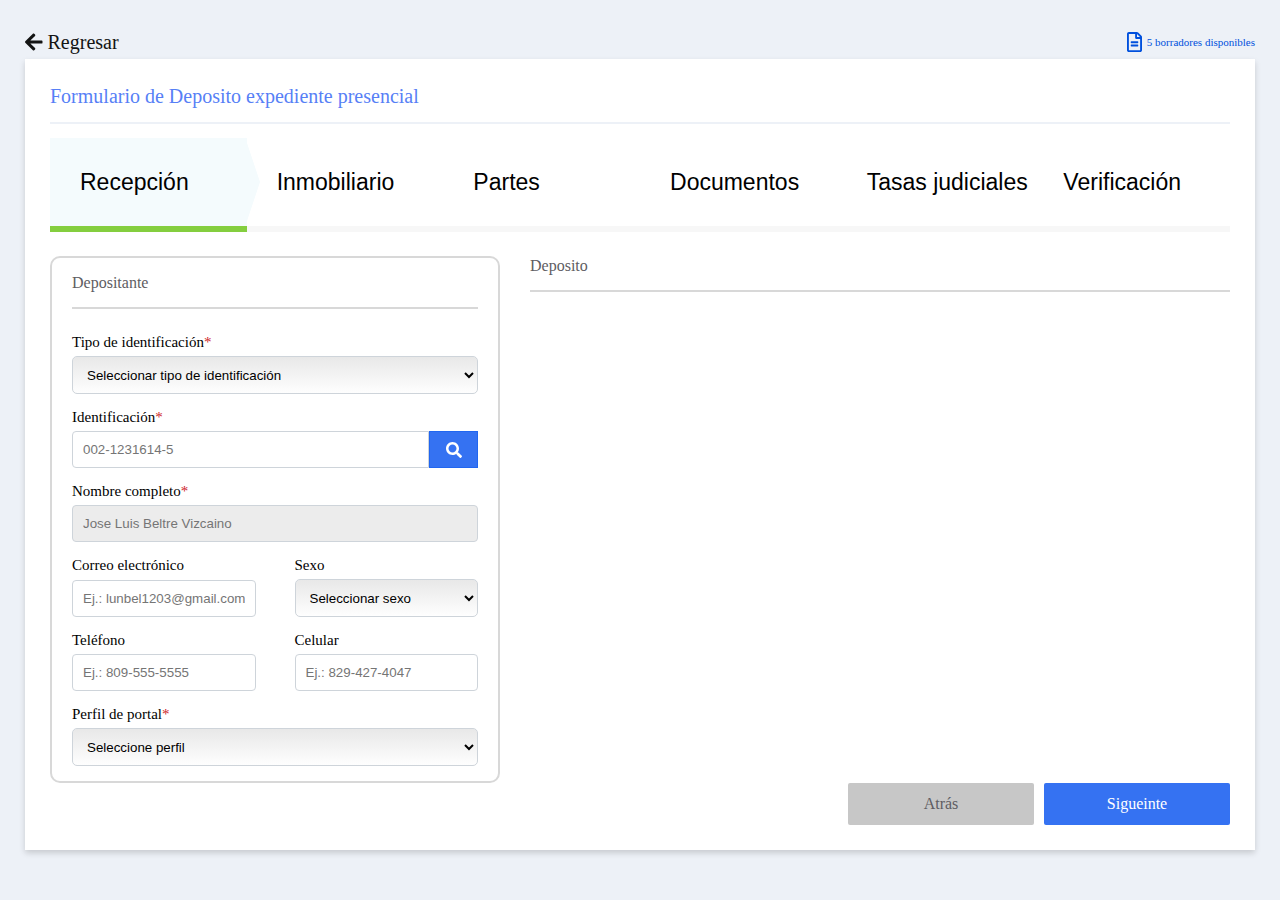
==== expediente.html @ 11ad7f12 "Creacion componente Depositante, pantalla Recepcion Expedientes" ====
<!DOCTYPE html>
<html lang="en">
<head>
    <meta charset="UTF-8">
    <meta http-equiv="X-UA-Compatible" content="IE=edge">
    <meta name="viewport" content="width=device-width, initial-scale=1.0">
    <link rel="icon" href="/assets/img/favicon.png" sizes="32x32" />
    <link href="/assets/css/styles.css" rel="stylesheet">
    <title>Poder judicial - Formulario de Deposito expediente presencial</title>
</head>
<body>
    <main class="expedientes">
        <div class="expedientes__container">
            <div class="header__screen">
                <div class="back__btn">
                    <a href="/index.html">
                        <i class="fas fa-arrow-left"></i> Regresar
                    </a>
                </div>
                <div class="borradores__disponibles" id="borradores__disponibles">
                    <a href="/index.html">
                        <i class="far fa-file-alt"></i>  5 borradores disponibles
                    </a>
                </div>
            </div>
            <div class="screen__body">
                <div class="body__header">
                    <div class="screen__header">
                        <h1>Formulario de Deposito expediente presencial</h1>
                    </div>
                    <div class="panel__tabs">
                        <ul class="panel__tabs__container">
                            <li class="panel__tab tab__active">
                                <h3>Recepción</h3>
                            </li>
                            <li class="panel__tab ">
                                <h3>Inmobiliario</h3>
                            </li>
                            <li class="panel__tab">
                                <h3>Partes</h3>
                            </li>
                            <li class="panel__tab">
                                <h3>Documentos</h3>
                            </li>
                            <li class="panel__tab">
                                <h3>Tasas judiciales</h3>
                            </li>
                            <li class="panel__tab">
                                <h3>Verificación</h3>
                            </li>
                        </ul>
                        <div class="panel__progress-bar">
                            <div class="progress__bar" id="progress__bar"></div>
                        </div>
                    </div>
                </div>
                <form>
                    <div class="step__content step-1 step__active" id="recepcion">
                        <div class="recepcion__content">
                            <div class="body__content-depositante">
                                <h3 class="step__content-title">
                                    Depositante
                                </h3>
                                <div class="depositante__form">
                                    <div class="form__group">
                                        <label for="typeId">Tipo de identificación<span>*</span></label>
                                        <select name="typeId">
                                            <option value="Seleccionar tipo de identificación">Seleccionar tipo de identificación</option>
                                            <option value="pasaporte">Pasaporte</option>
                                            <option value="cedula">Cédula</option>
                                        </select>
                                    </div>
                                    <div class="form__group id">
                                        <label for="id">Identificación<span>*</span></label>
                                        <input type="text" name="id" placeholder="002-1231614-5">
                                        <a href=""class="searchId"><i class="fas fa-search"></i></a>
                                    </div>
                                    <div class="form__group">
                                        <label for="full-name">Nombre completo<span>*</span></label>
                                        <input type="text" name="full-name" placeholder="Jose Luis Beltre Vizcaino" disabled="disabled">
                                    </div>
                                    <div class="form__group column email">
                                        <label for="full-name">Correo electrónico</label>
                                        <input type="text" name="email" placeholder="Ej.: lunbel1203@gmail.com">
                                    </div>
                                    <div class="form__group column sexo">
                                        <label for="sexo">Sexo</label>
                                        <select name="typeId">
                                            <option value="select-default">Seleccionar sexo</option>
                                            <option value="hombre">Hombre</option>
                                            <option value="mujer">Mujer</option>
                                        </select>
                                    </div>
                                    <div class="form__group column phone">
                                        <label for="phone">Teléfono</label>
                                        <input type="text" name="phone" placeholder="Ej.: 809-555-5555">
                                    </div>
                                    <div class="form__group column mobile">
                                        <label for="mobile">Celular</label>
                                        <input type="text" name="mobile" placeholder="Ej.: 829-427-4047">
                                    </div>
                                    <div class="form__group">
                                        <label for="profile">Perfil de portal<span>*</span></label>
                                        <select name="typeId">
                                            <option value="profile">Seleccione perfil</option>
                                        </select>
                                    </div>
                                </div>
                            </div>
                            <div class="body__content-deposito">
                                <h3 class="step__content-title">
                                    Deposito
                                </h3>

                            </div>
                            <div class="body__content-footer">
                                <div class="body__footer-left">
                                </div>
                                <div class="body__footer-right">
                                    <a class="block-right__button prev-btn disabled__button">Atrás</a>
                                    <a class="block-right__button next-btn">Sigueinte</a>
                                </div>
                            </div>
                        </div>
                    </div>
                    <div class="step__content step-2 " id="inmobiliario">
                        <div class="actions__buttons">
                            <a href="" class="actions__link">
                                <i class="far fa-newspaper"></i>
                            </a>
                            <a href="" class="actions__link">
                                <i class="far fa-trash-alt"></i>
                            </a>
                        </div>
                        <div class="body__content-left"><h1>Inmobiliario</h1></div>
                        <div class="body__content-right"></div>
                        <div class="body__content-footer">
                            <div class="body__footer-left">
                            </div>
                            <div class="body__footer-right">
                                <a class="block-right__button prev-btn">Atrás</a>
                                <a class="block-right__button next-btn">Sigueinte</a>
                            </div>
                        </div>
                    </div>
                    <div class="step__content step-3" id="partes">
                        <div class="actions__buttons">
                            <a href="" class="actions__link">
                                <i class="far fa-newspaper"></i>
                            </a>
                            <a href="" class="actions__link">
                                <i class="far fa-trash-alt"></i>
                            </a>
                        </div>
                        <div class="body__content-left"><h1>Partes</h1></div>
                        <div class="body__content-right"></div>
                        <div class="body__content-footer">
                            <div class="body__footer-left">
                            </div>
                            <div class="body__footer-right">
                                <a class="block-right__button prev-btn">Atrás</a>
                                <a class="block-right__button next-btn">Sigueinte</a>
                            </div>
                        </div>
                    </div>
                    <div class="step__content step-4" id="documentos">
                        <div class="actions__buttons">
                            <a href="" class="actions__link">
                                <i class="far fa-newspaper"></i>
                            </a>
                            <a href="" class="actions__link">
                                <i class="far fa-trash-alt"></i>
                            </a>
                        </div>
                        <div class="body__content-left"><h1>Documentos</h1></div>
                        <div class="body__content-right"></div>
                        <div class="body__content-footer">
                            <div class="body__footer-left">
                            </div>
                            <div class="body__footer-right">
                                <a class="block-right__button prev-btn">Atrás</a>
                                <a class="block-right__button next-btn">Sigueinte</a>
                            </div>
                        </div>
                    </div>
                    <div class="step__content step-5" id="tasas">
                        <div class="actions__buttons">
                            <a href="" class="actions__link">
                                <i class="far fa-newspaper"></i>
                            </a>
                            <a href="" class="actions__link">
                                <i class="far fa-trash-alt"></i>
                            </a>
                        </div>
                        <div class="body__content-left"><h1>Tasas</h1></div>
                        <div class="body__content-right"></div>
                        <div class="body__content-footer">
                            <div class="body__footer-left">
                            </div>
                            <div class="body__footer-right">
                                <a class="block-right__button prev-btn">Atrás</a>
                                <a class="block-right__button next-btn">Sigueinte</a>
                            </div>
                        </div>
                    </div>
                    <div class="step__content step-6" id="verificacion">
                        <div class="actions__buttons">
                            <a href="" class="actions__link">
                                <i class="far fa-newspaper"></i>
                            </a>
                            <a href="" class="actions__link">
                                <i class="far fa-trash-alt"></i>
                            </a>
                        </div>
                        <div class="body__content-left"><h1>Verificacion</h1></div>
                        <div class="body__content-right"></div>
                        <div class="body__content-footer">
                            <div class="body__footer-left">
                            </div>
                            <div class="body__footer-right">
                                <a class="block-right__button prev-btn">Atrás</a>
                                <a class="block-right__button submit-btn">Guardar</a>
                            </div>
                        </div>
                    </div>
                </form>
            </div>
        </div>
    </main>

    <script src="/assets/fontawesome/js/all.js"></script>
    <script type="text/javascript" src="/assets/js/main.js"></script>
</body>
</html>
---- assets/css/styles.css ----
:root {

    /* Colors: */
    --unnamed-color-010710: #010710;
    --unnamed-color-1b334b: #1B334B;
    --unnamed-color-2b589a: #2B589A;
    --unnamed-color-0047ba: #0047BA;
    --unnamed-color-0050dd: #0050DD;
    --unnamed-color-0197cd: #0197CD;
    --unnamed-color-b6d6e1: #B6D6E1;
    --unnamed-color-f1fffa: #F1FFFA;
    --unnamed-color-5e5d62: #5E5D62;
    --unnamed-color-d7d2cb: #D7D2CB;
    --unnamed-color-e6e6e6: #E6E6E6;
    --unnamed-color-f2f2f2: #F2F2F2;
    --unnamed-color-ffffff: #FFFFFF;
    --unnamed-color-20994a: #20994A;
    --unnamed-color-ce2529: #CE2529;
    --unnamed-color-ef3340: #EF3340;
    --unnamed-color-dbd42e: #DBD42E;

    /* Dimensiones */
    --full-width: 1322px;
    --full-height: 637px;

}

@import url('https://fonts.googleapis.com/css2?family=Roboto:wght@100;300;400;500&display=swap');

h1, h2, h3, h4, h5, h6 {
    font-size: 16px;
}

* {
    margin: 0;
    padding: 0;
    box-sizing: border-box;
}

body {
    font-family: Helvetica Neue;
    background-color: #EDF1F7;
    font-weight: 300;
}

/********************************
**  SCREEN TRIBUNAL
*********************************/
.tribunal {
    width: 100vw;
    height: 100vh;
    display: flex;
    justify-content: center;
    align-items: center;
}

.tribunal__container {
    width: var(--full-width);
    height: var(--full-height);
    display: flex;
    background-color: var(--unnamed-color-ffffff) 0% 0% no-repeat padding-box;
    background: #FFFFFF 0% 0% no-repeat padding-box;
    box-shadow: 0px 3px 6px #00000029;
}

.borradores {
    width: 337px;
    height: 100%;
    display: flex;
    flex-direction: column;
    align-items: center;
    border-right: solid 1.5px #D3D3D3;
}

.borradores__title {
    width: 100%;
    border-bottom: solid 1.5px #70707059;
}

.borradores__title h1 {
    font-family: Helvetica Neue;
    font-size: 18px;
    color: #575962;
    line-height: 22px;
    text-align: left;
    font-weight: 300;
    letter-spacing: 0px;
    padding: 10px 15px;
}

.borradores__container {
    width: 303px;
    display: flex;
    flex-wrap: wrap;
    justify-content: center;
    padding-top: 20px;
}

.borradores__borrador {
    width: 303px;
    display: flex;
    flex-wrap: wrap;
    background: var(--unnamed-color-ffffff) 0% 0% no-repeat padding-box;
    background: #FFFFFF 0% 0% no-repeat padding-box;
    box-shadow: 0px 3px 6px #0000002E;
    border-radius: 5px;
    padding: 15px 0px;
    font-size: 10px;
    line-height: 12px;
    margin-bottom: 15px;
    cursor: pointer;
}

.borradores__borrador:hover {
    background-color: #F2F2F2;
}

.borrador__icon {
    width: 43px;
    display: flex;
    justify-content: center;
    align-items: center;
    font-size: 18px;
    color: #9B9B9B;
}

.borrador__details {
    width: calc(100% - 43px);
}

.borrador__details p {
    margin-bottom: 5px;
}

.borrador__details span {
    color: var(--unnamed-color-2b589a);
    text-align: left;
    font: normal normal bold 10px/12px Helvetica Neue;
    letter-spacing: 0px;
    color: #2B589A;
}

.borrador__footer {
    width: 100%;
    margin-top: 20px;
    display: flex;
    justify-content: space-between;
}

.borrador__date {
    text-align: left;
    font: normal normal bold 8px/10px Helvetica Neue;
    letter-spacing: 0px;
    color: #575962;
}

.borrador__button {
    margin-right: 10px;
}

.borrador__delete {
    color: var(--unnamed-color-ce2529);
    text-align: left;
    font: normal normal bold 8px/10px Helvetica Neue;
    letter-spacing: 0px;
    text-decoration: none;
}

.block-right {
    width: calc(100% - 339px);
    display: flex;
    flex-direction: column;
    align-items: center;
    margin: 105px 0px 60px 0px;
}

.block-right__text {
    width: 792px;
    font-size: 25px;
    line-height: 30px;
    font-weight: 300;
    color: #575962;
    text-align: center;
    letter-spacing: 0px;
    margin-bottom: 107px;
}

.block-right__text span {
    text-align: center;
    font: normal normal bold Helvetica Neue;
    letter-spacing: 0px;
    color: #575962;
    font-weight: bold;
}

.tribunal form {
    width: 100%;
    display: flex;
    justify-content: center;
}

.tribunal form label {
    width: 100%;
    margin-bottom: 179px;
}

.block-right__form {
    width: 590px;
    display: flex;
    justify-content: center;
    flex-wrap: wrap;
}

.tribunal form select {
    width: 100%;
    height: 38px;
    padding: 10px;
    background-color: white;
    border: solid 1px;
    border-radius: 5px;
    background: transparent linear-gradient(180deg, #E8E8E8 0%, #FEFEFE 100%) 0% 0% no-repeat padding-box;
    border: 1px solid #CED4DA;
    border-radius: 5px;
    margin-top: 15px;
}

.block-right__button {
    width: 186px;
    height: 42px;
    display: flex;
    justify-content: center;
    align-items: center;
    background-color: #3572F2;
    border-radius: 2px;
    color: white;
    text-decoration: none;
}

.block-right__button:hover {
    background-color: #2F6CEC;
}

/********************************
**  SCREEN EXPEDIENTE
*********************************/
.expedientes {
    width: 100vw;
    display: flex;
    justify-content: center;
    align-items: center;
}

.expedientes__container {
    width: calc(100% - 50px);
    height: calc(100% - 50px);
    display: flex;
    flex-wrap: wrap;
    flex-direction: column;
    margin-top: 30px;
}

.header__screen {
    width: 100%;
    display: flex;
    justify-content: space-between;
    margin-bottom: 5px;
}

.back__btn a {
    text-align: left;
    font-family: Helvetica Neue;
    letter-spacing: 0px;
    color: #131414;
    font-size: 20px;
    line-height: 24px;
    text-decoration: none;
}

.borradores__disponibles a {
    height: 100%;
    display: flex;
    justify-content: center;
    align-items: center;
    font-family: Helvetica Neue;
    font-size: 11px;
    line-height: 13px;
    color: var(--unnamed-color-0050dd);
    text-align: left;
    letter-spacing: 0px;
    text-decoration: none;
    font-weight: 400;
}

.borradores__disponibles svg {
    margin-right: 5px;
    font-size: 20px;
}

.screen__body {
    width: 100%;
    padding: 25px;
    background: var(--unnamed-color-ffffff) 0% 0% no-repeat padding-box;
    background: #FFFFFF 0% 0% no-repeat padding-box;
    box-shadow: 0px 3px 6px #00000029;
}

.body__header {
    width: 100%;
    margin-bottom: 30px;
}

.screen__header {
    width: 100%;
    border-bottom: 2px solid #EDF1F7;
    padding-bottom: 13px;
}

.screen__header h1 {
    font-size: 20px;
    font-family: Helvetica Neue;
    line-height: 25px;
    text-align: left;
    font-weight: 400;
    letter-spacing: 0px;
    color: #577FF6;
}

.panel__tabs {
    width: 100%;
    height: 88px;
    margin-top: 14px;
}

.panel__tabs__container {
    width: 100%;
    height: 100%;
    display: flex;
    flex-direction: row;
    justify-content: space-between;
    align-items: center;
    list-style: none;
}

.panel__tab {
    width: 100%;
    height: 100%;
    display: flex;
    align-items: center;
    color: #000000;
    position: relative;
}

.panel__tab h3 {
    margin-left: 30px;
    font-family: 'Roboto', sans-serif;
    font-size: 23px;
    line-height: 30px;
    font-weight: 300;
}

.tab__active {
    background-color: #F4FBFD;
    position: relative;
}

.tab__active::after {
    content: "";
    width: 0;
    height: 0;
    position: absolute;
    right: -13px;
    border-top: 45px solid transparent;
    border-left: 15px solid #F4FBFD;
    border-bottom: 45px solid transparent;
}

.tab__active:last-child::after {
    border: none;
}

.tab__completed {
    background-color: var(--unnamed-color-2b589a);
    position: relative;
    color: #fff;
    z-index: 5;
}

.tab__completed::after {
    content: "";
    width: 0;
    height: 0;
    position: absolute;
    right: -15px;
    border-top: 45px solid transparent;
    border-left: 15px solid #2b589a;
    border-bottom: 45px solid transparent;
}

.panel__progress-bar {
    width: 100%;
    height: 6px;
    background-color: #F7F7F7;
    position: relative;
}

.progress__bar {
    width: 0%;
    /* animation-duration: 1s;
    animation-name: width-animation; */
    height: 6px;
    background-color: #84CE3F;
    transition: width 1s ease;
}

@keyframes width-animation {
    from {
        width: 0%;
    }
    to {
        width: 100%;
    }
}

@keyframes width-back {
    from {
        width: 100%;
    }
    to {
        width: 0%;
    }
}

.actions__buttons {
    width: 100%;
    height: 46px;
    display: flex;
}

.actions__link {
    width: 46px;
    height: 46px;
    display: flex;
    justify-content: center;
    align-items: center;
    font-size: 14px;
    background-color: #fff;
    border: 1px solid #CED4DA;
    color: var(--unnamed-color-2b589a);
}

.actions__link:hover {
    background-color: #264E8F;
    color: white;
    border-color: #264E8F;
}

.actions__link:first-child {
    border-radius: 10px 0px 0px 10px;
}

.actions__link:last-child {
    border-radius: 0px 10px 10px 0px;
}

.step__content {
    width: 100%;
    display: none;
}

.step__active {
    display: block;
}

.step__content-title {
    font-family: Helvetica Neue;
    font-size: 16px;
    line-height: 19px;
    font-weight: 400;
    color: var(--unnamed-color-5e5d62);
    letter-spacing: 0px;
    text-align: left;
}



.body__content-footer {
    width: 100%;
    display: flex;
    justify-content: space-between;
    align-items: center;
}

.body__footer-right {
    display: flex;
    align-items: center;
}

.body__footer-right a {
    margin-left: 10px;
    cursor: pointer
}

.disabled__button {
    pointer-events: none;
    cursor: default;
    background-color: #C7C7C7;
    color: var(--unnamed-color-5e5d62);
}

/********************************
**  FORMS
*********************************/
label {
    width: 100%;
    margin-bottom: 5px;
    font-size: 15px;
    line-height: 17px;
}

label span {
    color: var(--unnamed-color-ce2529);
}

form select {
    width: 100%;
    height: 38px;
    padding: 10px;
    background-color: white;
    border: solid 1px;
    border-radius: 5px;
    background: transparent linear-gradient(180deg, #E8E8E8 0%, #FEFEFE 100%) 0% 0% no-repeat padding-box;
    border: 1px solid #CED4DA;
    border-radius: 5px;
}

.form__group {
    width: 100%;
    display: flex;
    flex-wrap: wrap;
    justify-content: center;
    align-items: center;
    margin-top: 15px;
}

.form__group:first-child {
    margin-top: 0px;
}

input {
    width: 100%;
    height: 37px;
    background-color: var(--unnamed-color-ffffff);
    border: 1px solid #CED4DA;
    border-radius: 4px;
    padding: 10px;
}

input[disabled="disabled"] {
    background-color: #ECECEC;
    border: 1px solid #CED4DA;
    border-radius: 4px;
}

/********************************
**  COMPONENTE DESPOSITANTE
*********************************/
.recepcion__content {
    width: 100%;
    display: flex;
    flex-wrap: wrap;
    justify-content: space-between;
}

.body__content-depositante {
    width: 450px;
    background-color: var(--unnamed-color-ffffff);
    border: 2px solid #D8D8D8;
    border-radius: 10px;
    padding: 15px 20px;
}

.step__content-title {
    font-family: Helvetica Neue;
    font-size: 16px;
    line-height: 19px;
    font-weight: 400;
    color: var(--unnamed-color-5e5d62);
    letter-spacing: 0px;
    text-align: left;
    border-bottom: 2px solid #D8D8D8;
    padding-bottom: 15px;
    margin-bottom: 25px;
}

.depositante__form {
    width: 100%;
    display: flex;
    flex-wrap: wrap;
    justify-content: space-between;
}

.id a {
    width: 49px;
    height: 37px;
    background: #3572F2 0% 0% no-repeat padding-box;
    border: 1px solid #2166F0;
    display: flex;
    justify-content: center;
    align-items: center;
    color: #fff;
}

.id input {
    width: calc(100% - 49px);
    border-radius: 4px 0px 0px 4px;
}

.column {
    width: calc((100% / 2) - 19.5px);
}

/********************************
**  COMPONENTE DEPOSITO
*********************************/
.body__content-deposito {
    width: calc(100% - 480px);
}
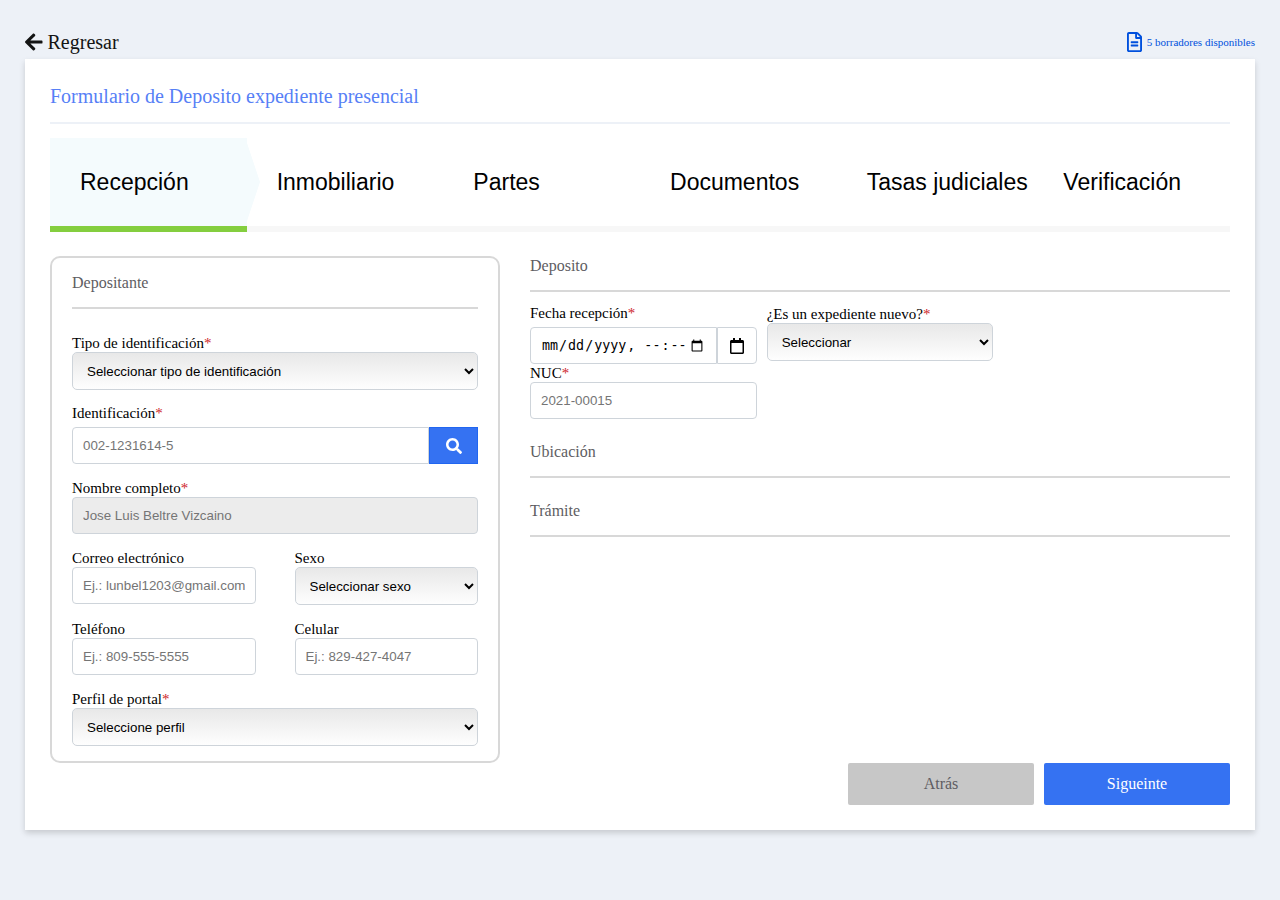
==== commit 76be3f99: "Componente de deposito terminado" ====
--- a/expediente.html
+++ b/expediente.html
@@ -79,11 +79,11 @@
                                         <label for="full-name">Nombre completo<span>*</span></label>
                                         <input type="text" name="full-name" placeholder="Jose Luis Beltre Vizcaino" disabled="disabled">
                                     </div>
-                                    <div class="form__group column email">
+                                    <div class="form__group column-2 email">
                                         <label for="full-name">Correo electrónico</label>
                                         <input type="text" name="email" placeholder="Ej.: lunbel1203@gmail.com">
                                     </div>
-                                    <div class="form__group column sexo">
+                                    <div class="form__group column-2 sexo">
                                         <label for="sexo">Sexo</label>
                                         <select name="typeId">
                                             <option value="select-default">Seleccionar sexo</option>
@@ -91,11 +91,11 @@
                                             <option value="mujer">Mujer</option>
                                         </select>
                                     </div>
-                                    <div class="form__group column phone">
+                                    <div class="form__group column-2 phone">
                                         <label for="phone">Teléfono</label>
                                         <input type="text" name="phone" placeholder="Ej.: 809-555-5555">
                                     </div>
-                                    <div class="form__group column mobile">
+                                    <div class="form__group column-2 mobile">
                                         <label for="mobile">Celular</label>
                                         <input type="text" name="mobile" placeholder="Ej.: 829-427-4047">
                                     </div>
@@ -108,9 +108,42 @@
                                 </div>
                             </div>
                             <div class="body__content-deposito">
-                                <h3 class="step__content-title">
-                                    Deposito
-                                </h3>
+                                <div class="deposito__row">
+                                    <h3 class="step__content-title">
+                                        Deposito
+                                    </h3>
+                                    <div class="row__field">
+                                        <div class="form__group column-3 marginT marginR column-icon">
+                                            <label for="receptionDate">Fecha recepción<span>*</span></label>
+                                            <input type="datetime-local" name="receptionDate" placeholder="dd/mm/yyyy hh:mm am/pm">
+                                            <span class="icon-item"><i class="far fa-calendar"></i></span>
+                                        </div>
+                                        <div class="form__group column-3 marginT marginR">
+                                            <label for="newExpediente">¿Es un expediente nuevo?<span>*</span></label>
+                                            <select name="newExpediente">
+                                                <option value="selecet">Seleccionar</option>
+                                                <option value="si">Si</option>
+                                                <option value="no">No</option>
+                                            </select>
+                                        </div>
+                                        <div class="form__group column-3 marginT">
+                                            <label for="nuc">NUC<span>*</span></label>
+                                            <input type="text" name="nuc" placeholder="2021-00015">
+                                        </div>
+                                    </div>
+                                </div>
+                                
+                                <div class="deposito__row">
+                                    <h3 class="step__content-title">
+                                        Ubicación
+                                    </h3>
+                                </div>
+                                
+                                <div class="deposito__row">
+                                    <h3 class="step__content-title">
+                                        Trámite
+                                    </h3>
+                                </div>
 
                             </div>
                             <div class="body__content-footer">
--- a/assets/css/styles.css
+++ b/assets/css/styles.css
@@ -405,29 +405,9 @@
 
 .progress__bar {
     width: 0%;
-    /* animation-duration: 1s;
-    animation-name: width-animation; */
     height: 6px;
     background-color: #84CE3F;
     transition: width 1s ease;
-}
-
-@keyframes width-animation {
-    from {
-        width: 0%;
-    }
-    to {
-        width: 100%;
-    }
-}
-
-@keyframes width-back {
-    from {
-        width: 100%;
-    }
-    to {
-        width: 0%;
-    }
 }
 
 .actions__buttons {
@@ -535,10 +515,6 @@
 
 .form__group {
     width: 100%;
-    display: flex;
-    flex-wrap: wrap;
-    justify-content: center;
-    align-items: center;
     margin-top: 15px;
 }
 
@@ -599,6 +575,15 @@
     justify-content: space-between;
 }
 
+.form__group.id {
+    width: 100%;
+    display: flex;
+    flex-wrap: wrap;
+    justify-content: center;
+    align-items: center;
+    margin-top: 15px;
+}
+
 .id a {
     width: 49px;
     height: 37px;
@@ -615,8 +600,12 @@
     border-radius: 4px 0px 0px 4px;
 }
 
-.column {
+.column-2 {
     width: calc((100% / 2) - 19.5px);
+}
+
+.column-3 {
+    width: calc((100% / 3) - 6.66px);
 }
 
 /********************************
@@ -624,4 +613,48 @@
 *********************************/
 .body__content-deposito {
     width: calc(100% - 480px);
+}
+
+.deposito__row {
+    width: 100%;
+    margin-bottom: 23px;
+}
+
+.deposito__row .step__content-title {
+    margin-bottom: 13px;
+}
+
+.row__field {
+    width: 100%;
+    display: flex;
+    flex-wrap: wrap;
+}
+
+.marginT {
+    margin-top: 0px;
+}
+
+.marginR {
+    margin-right: 10px;
+}
+
+.column-icon {
+    display: flex;
+    flex-wrap: wrap;
+    justify-content: center;
+}
+
+.column-icon input {
+    width: calc(100% - 40px);
+    border-radius: 4px 0px 0px 4px;
+}
+
+.column-icon .icon-item {
+    width: 40px;
+    height: 37px;
+    display: flex;
+    justify-content: center;
+    align-items: center;
+    border: 1px solid #CED4DA;
+    border-radius: 0px 4px 4px 0px;
 }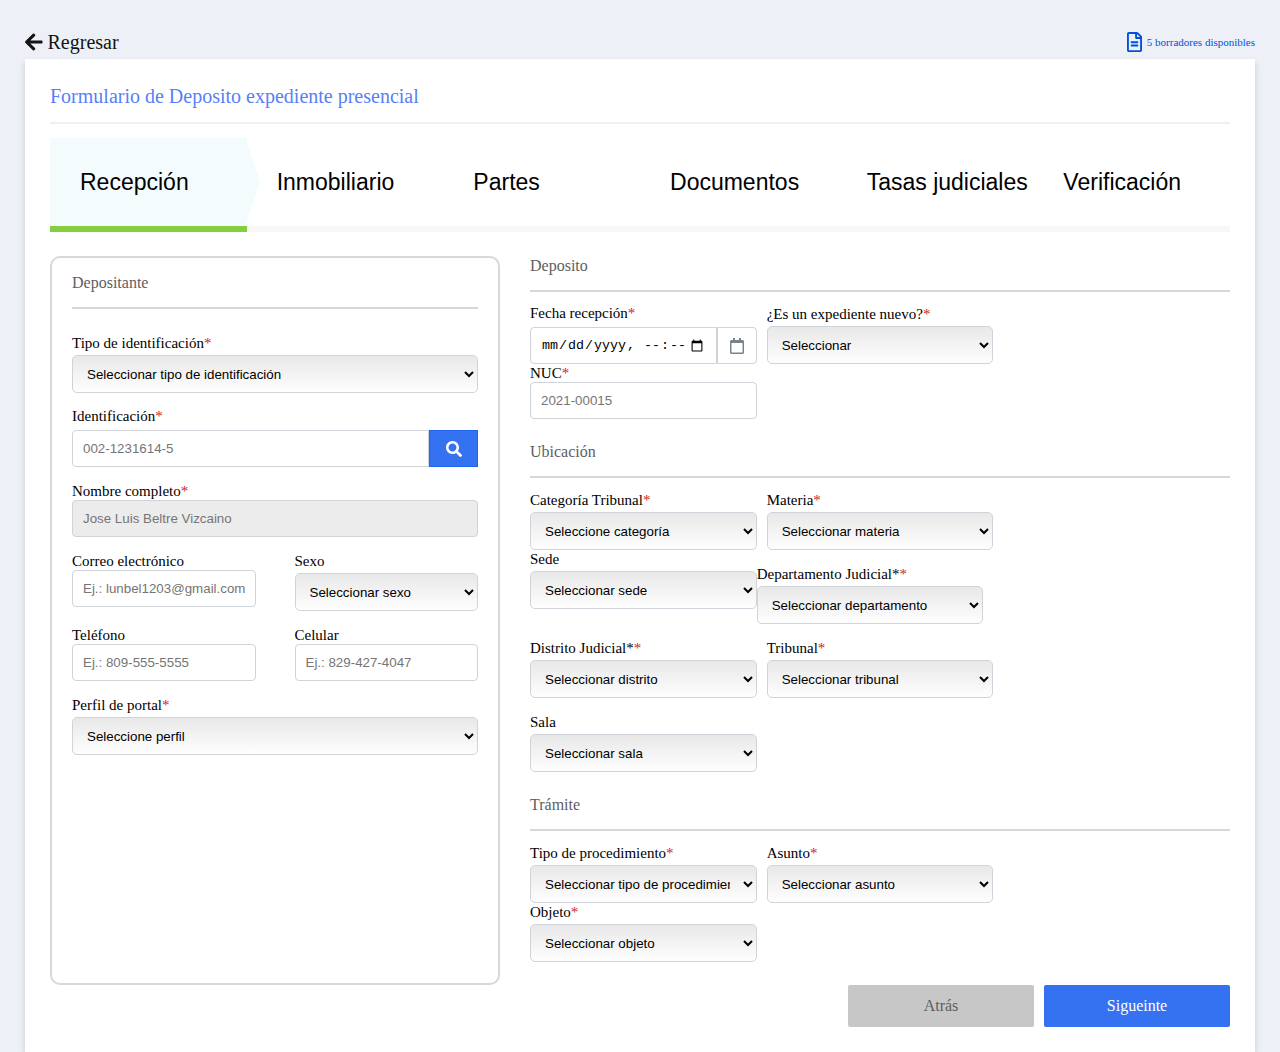
==== commit e9db52c6: "Pantalla Rececption y avance pantalla verificacion" ====
--- a/expediente.html
+++ b/expediente.html
@@ -137,12 +137,76 @@
                                     <h3 class="step__content-title">
                                         Ubicación
                                     </h3>
+                                    <div class="row__field">
+                                        <div class="form__group column-3 marginT marginR">
+                                            <label for="categoryTribunal">Categoría Tribunal<span>*</span></label>
+                                            <select name="categoryTribunal">
+                                                <option value="selecet">Seleccione categoría</option>
+                                            </select>
+                                        </div>
+                                        <div class="form__group column-3 marginT marginR">
+                                            <label for="matter">Materia<span>*</span></label>
+                                            <select name="matter">
+                                                <option value="selecet">Seleccionar materia</option>
+                                            </select>
+                                        </div>
+                                        <div class="form__group column-3 marginT">
+                                            <label for="matter">Sede</label>
+                                            <select name="matter">
+                                                <option value="selecet">Seleccionar sede</option>
+                                            </select>
+                                        </div>
+                                        <div class="form__group column-3 marginR">
+                                            <label for="departamentJudicial">Departamento Judicial*<span>*</span></label>
+                                            <select name="departamentJudicial">
+                                                <option value="selecet">Seleccionar departamento</option>
+                                            </select>
+                                        </div>
+                                        <div class="form__group column-3 marginR">
+                                            <label for="districtJudicial">Distrito Judicial*<span>*</span></label>
+                                            <select name="districtJudicial">
+                                                <option value="selecet">Seleccionar distrito</option>
+                                            </select>
+                                        </div>
+                                        <div class="form__group column-3">
+                                            <label for="tribunal">Tribunal<span>*</span></label>
+                                            <select name="tribunal">
+                                                <option value="selecet">Seleccionar tribunal</option>
+                                            </select>
+                                        </div>
+                                        <div class="form__group column-3 marginR">
+                                            <label for="sala">Sala</label>
+                                            <select name="sala">
+                                                <option value="selecet">Seleccionar sala</option>
+                                            </select>
+                                        </div>
+                                    </div>
                                 </div>
                                 
                                 <div class="deposito__row">
                                     <h3 class="step__content-title">
                                         Trámite
                                     </h3>
+                                    <div class="row__field">
+                                        <div class="form__group column-3 marginT marginR">
+                                            <label for="procedureType">Tipo de procedimiento<span>*</span></label>
+                                            <select name="procedureType">
+                                                <option value="selecet">Seleccionar tipo de procedimiento</option>
+                                            </select>
+                                        </div>
+                                        <div class="form__group column-3 marginT marginR">
+                                            <label for="subject">Asunto<span>*</span></label>
+                                            <select name="subject">
+                                                <option value="selecet">Seleccionar asunto</option>
+                                            </select>
+                                        </div>
+                                        <div class="form__group column-3 marginT">
+                                            <label for="object">Objeto<span>*</span></label>
+                                            <select name="object">
+                                                <option value="selecet">Seleccionar objeto</option>
+                                            </select>
+                                        </div>
+                                    </div>
                                 </div>
 
                             </div>
@@ -237,22 +301,172 @@
                         </div>
                     </div>
                     <div class="step__content step-6" id="verificacion">
-                        <div class="actions__buttons">
-                            <a href="" class="actions__link">
-                                <i class="far fa-newspaper"></i>
-                            </a>
-                            <a href="" class="actions__link">
-                                <i class="far fa-trash-alt"></i>
-                            </a>
-                        </div>
-                        <div class="body__content-left"><h1>Verificacion</h1></div>
-                        <div class="body__content-right"></div>
-                        <div class="body__content-footer">
-                            <div class="body__footer-left">
-                            </div>
-                            <div class="body__footer-right">
-                                <a class="block-right__button prev-btn">Atrás</a>
-                                <a class="block-right__button submit-btn">Guardar</a>
+                        <div class="verificacion__recepcion">
+                            <h1 class="verificacion__title">
+                                Recepción
+                            </h1>
+                            <div class="recepcion__content">
+                                <div class="body__content-depositante">
+                                    <h3 class="step__content-title">
+                                        Depositante
+                                    </h3>
+                                    <div class="depositante__form">
+                                        <div class="form__group">
+                                            <label for="typeId">Tipo de identificación<span>*</span></label>
+                                            <select name="typeId">
+                                                <option value="Seleccionar tipo de identificación">Seleccionar tipo de identificación</option>
+                                                <option value="pasaporte">Pasaporte</option>
+                                                <option value="cedula">Cédula</option>
+                                            </select>
+                                        </div>
+                                        <div class="form__group id">
+                                            <label for="id">Identificación<span>*</span></label>
+                                            <input type="text" name="id" placeholder="002-1231614-5">
+                                            <a href=""class="searchId"><i class="fas fa-search"></i></a>
+                                        </div>
+                                        <div class="form__group">
+                                            <label for="full-name">Nombre completo<span>*</span></label>
+                                            <input type="text" name="full-name" placeholder="Jose Luis Beltre Vizcaino" disabled="disabled">
+                                        </div>
+                                        <div class="form__group column-2 email">
+                                            <label for="full-name">Correo electrónico</label>
+                                            <input type="text" name="email" placeholder="Ej.: lunbel1203@gmail.com">
+                                        </div>
+                                        <div class="form__group column-2 sexo">
+                                            <label for="sexo">Sexo</label>
+                                            <select name="typeId">
+                                                <option value="select-default">Seleccionar sexo</option>
+                                                <option value="hombre">Hombre</option>
+                                                <option value="mujer">Mujer</option>
+                                            </select>
+                                        </div>
+                                        <div class="form__group column-2 phone">
+                                            <label for="phone">Teléfono</label>
+                                            <input type="text" name="phone" placeholder="Ej.: 809-555-5555">
+                                        </div>
+                                        <div class="form__group column-2 mobile">
+                                            <label for="mobile">Celular</label>
+                                            <input type="text" name="mobile" placeholder="Ej.: 829-427-4047">
+                                        </div>
+                                        <div class="form__group">
+                                            <label for="profile">Perfil de portal<span>*</span></label>
+                                            <select name="typeId">
+                                                <option value="profile">Seleccione perfil</option>
+                                            </select>
+                                        </div>
+                                    </div>
+                                </div>
+                                <div class="body__content-deposito">
+                                    <div class="deposito__row">
+                                        <h3 class="step__content-title">
+                                            Deposito
+                                        </h3>
+                                        <div class="row__field">
+                                            <div class="form__group column-3 marginT marginR column-icon">
+                                                <label for="receptionDate">Fecha recepción<span>*</span></label>
+                                                <input type="datetime-local" name="receptionDate" placeholder="dd/mm/yyyy hh:mm am/pm">
+                                                <span class="icon-item"><i class="far fa-calendar"></i></span>
+                                            </div>
+                                            <div class="form__group column-3 marginT marginR">
+                                                <label for="newExpediente">¿Es un expediente nuevo?<span>*</span></label>
+                                                <select name="newExpediente">
+                                                    <option value="selecet">Seleccionar</option>
+                                                    <option value="si">Si</option>
+                                                    <option value="no">No</option>
+                                                </select>
+                                            </div>
+                                            <div class="form__group column-3 marginT">
+                                                <label for="nuc">NUC<span>*</span></label>
+                                                <input type="text" name="nuc" placeholder="2021-00015">
+                                            </div>
+                                        </div>
+                                    </div>
+                                    
+                                    <div class="deposito__row">
+                                        <h3 class="step__content-title">
+                                            Ubicación
+                                        </h3>
+                                        <div class="row__field">
+                                            <div class="form__group column-3 marginT marginR">
+                                                <label for="categoryTribunal">Categoría Tribunal<span>*</span></label>
+                                                <select name="categoryTribunal">
+                                                    <option value="selecet">Seleccione categoría</option>
+                                                </select>
+                                            </div>
+                                            <div class="form__group column-3 marginT marginR">
+                                                <label for="matter">Materia<span>*</span></label>
+                                                <select name="matter">
+                                                    <option value="selecet">Seleccionar materia</option>
+                                                </select>
+                                            </div>
+                                            <div class="form__group column-3 marginT">
+                                                <label for="matter">Sede</label>
+                                                <select name="matter">
+                                                    <option value="selecet">Seleccionar sede</option>
+                                                </select>
+                                            </div>
+                                            <div class="form__group column-3 marginR">
+                                                <label for="departamentJudicial">Departamento Judicial*<span>*</span></label>
+                                                <select name="departamentJudicial">
+                                                    <option value="selecet">Seleccionar departamento</option>
+                                                </select>
+                                            </div>
+                                            <div class="form__group column-3 marginR">
+                                                <label for="districtJudicial">Distrito Judicial*<span>*</span></label>
+                                                <select name="districtJudicial">
+                                                    <option value="selecet">Seleccionar distrito</option>
+                                                </select>
+                                            </div>
+                                            <div class="form__group column-3">
+                                                <label for="tribunal">Tribunal<span>*</span></label>
+                                                <select name="tribunal">
+                                                    <option value="selecet">Seleccionar tribunal</option>
+                                                </select>
+                                            </div>
+                                            <div class="form__group column-3 marginR">
+                                                <label for="sala">Sala</label>
+                                                <select name="sala">
+                                                    <option value="selecet">Seleccionar sala</option>
+                                                </select>
+                                            </div>
+                                        </div>
+                                    </div>
+                                    
+                                    <div class="deposito__row">
+                                        <h3 class="step__content-title">
+                                            Trámite
+                                        </h3>
+                                        <div class="row__field">
+                                            <div class="form__group column-3 marginT marginR">
+                                                <label for="procedureType">Tipo de procedimiento<span>*</span></label>
+                                                <select name="procedureType">
+                                                    <option value="selecet">Seleccionar tipo de procedimiento</option>
+                                                </select>
+                                            </div>
+                                            <div class="form__group column-3 marginT marginR">
+                                                <label for="subject">Asunto<span>*</span></label>
+                                                <select name="subject">
+                                                    <option value="selecet">Seleccionar asunto</option>
+                                                </select>
+                                            </div>
+                                            <div class="form__group column-3 marginT">
+                                                <label for="object">Objeto<span>*</span></label>
+                                                <select name="object">
+                                                    <option value="selecet">Seleccionar objeto</option>
+                                                </select>
+                                            </div>
+                                        </div>
+                                    </div>
+    
+                                </div>
+                                <div class="body__content-footer">
+                                    <div class="body__footer-left">
+                                    </div>
+                                    <div class="body__footer-right">
+                                        <a class="block-right__button prev-btn">Atrás</a>
+                                        <a class="block-right__button submit-btn">Guardar</a>
+                                    </div>
+                                </div>
                             </div>
                         </div>
                     </div>
--- a/assets/css/styles.css
+++ b/assets/css/styles.css
@@ -461,8 +461,6 @@
     text-align: left;
 }
 
-
-
 .body__content-footer {
     width: 100%;
     display: flex;
@@ -511,6 +509,7 @@
     background: transparent linear-gradient(180deg, #E8E8E8 0%, #FEFEFE 100%) 0% 0% no-repeat padding-box;
     border: 1px solid #CED4DA;
     border-radius: 5px;
+    margin-top: 3px;
 }
 
 .form__group {
@@ -657,4 +656,17 @@
     align-items: center;
     border: 1px solid #CED4DA;
     border-radius: 0px 4px 4px 0px;
+    color: #7A838A;
+}
+
+/********************************
+**  PANTALLA VERIFICACION
+*********************************/
+.verificacion__title {
+    text-align: left;
+    font-family: Roboto;
+    letter-spacing: 0px;
+    color: #0097CD;
+    font-size: 23px;
+    line-height: 30px;
 }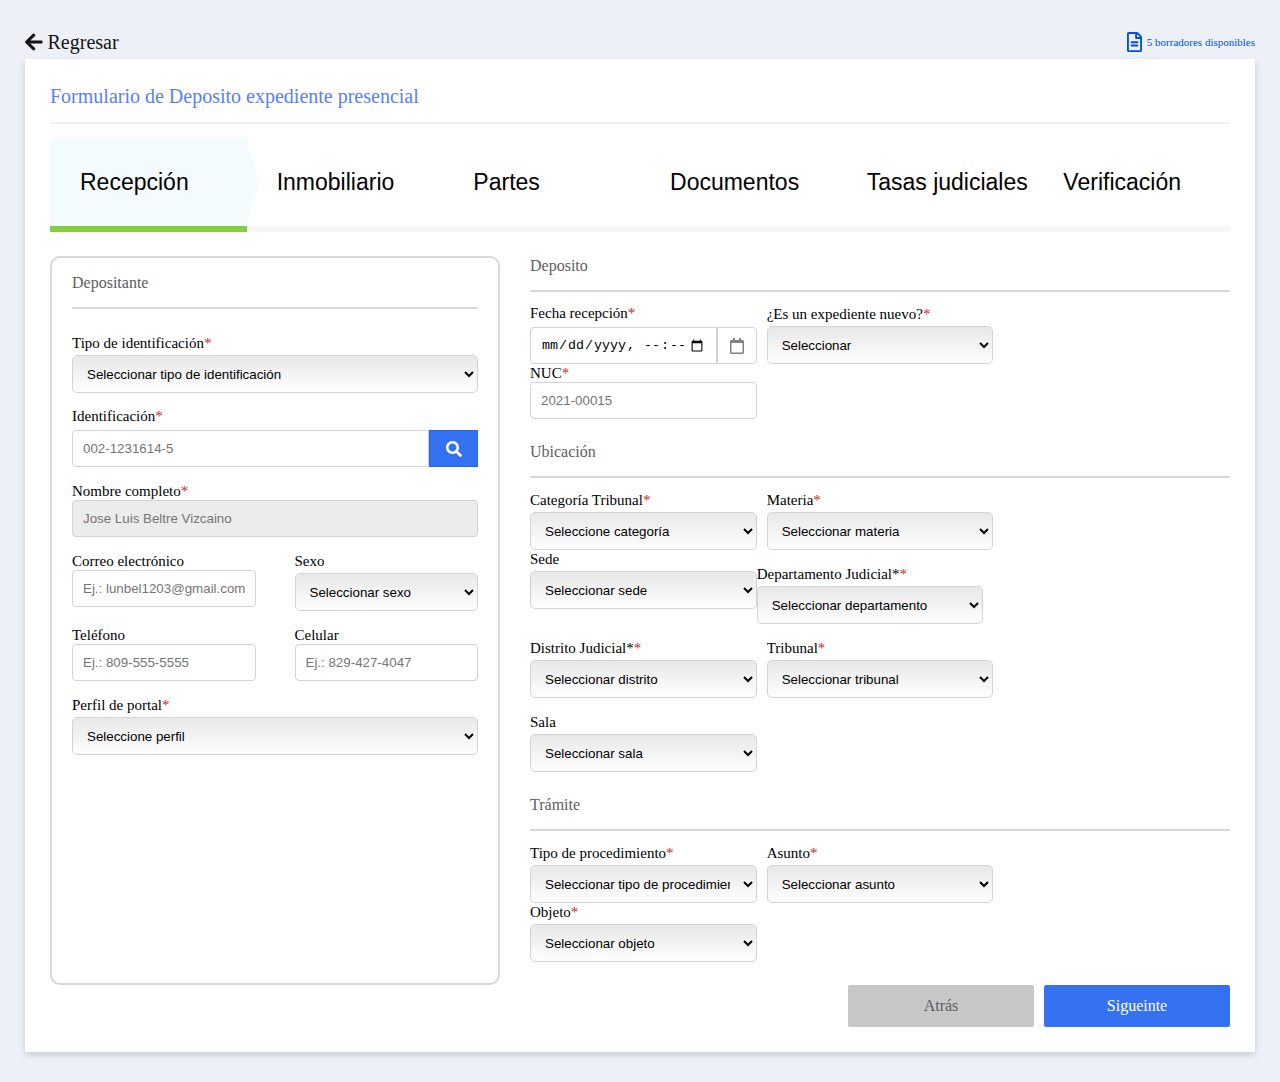
==== commit 3164ee5e: "Pantalla de Documentos y Tasas Judiciales terminadas" ====
--- a/expediente.html
+++ b/expediente.html
@@ -223,80 +223,280 @@
                     <div class="step__content step-2 " id="inmobiliario">
                         <div class="actions__buttons">
                             <a href="" class="actions__link">
-                                <i class="far fa-newspaper"></i>
-                            </a>
-                            <a href="" class="actions__link">
-                                <i class="far fa-trash-alt"></i>
-                            </a>
-                        </div>
-                        <div class="body__content-left"><h1>Inmobiliario</h1></div>
-                        <div class="body__content-right"></div>
-                        <div class="body__content-footer">
-                            <div class="body__footer-left">
-                            </div>
-                            <div class="body__footer-right">
-                                <a class="block-right__button prev-btn">Atrás</a>
-                                <a class="block-right__button next-btn">Sigueinte</a>
+                                <i class="fas fa-store"></i>
+                            </a>
+                            <a href="" class="actions__link">
+                                <i class="fas fa-trash"></i>
+                            </a>
+                        </div>
+                        <div class="inmobiliario__content">
+                            <div class="body__content-inmobiliario">
+                                <div class="table-full table">
+                                    <div class="table__header">
+                                        <div class="header__item"><input type="checkbox" name="marcar"></div>
+                                        <div class="header__item">Distrito Catastral</div>
+                                        <div class="header__item">Tipo de Inmueble</div>
+                                        <div class="header__item">Titulo</div>
+                                        <div class="header__item">Teléfono</div>
+                                        <div class="header__item">Acciones</div>
+                                    </div>
+                                    <div class="table__body">
+                                        <div class="table__row">
+                                            <div class="header__item"><input type="checkbox" name="marcar"></div>
+                                            <div class="header__item">San Juan</div>
+                                            <div class="header__item">Condominio</div>
+                                            <div class="header__item">Juan Maraca</div>
+                                            <div class="header__item">809-555-5555</div>
+                                            <div class="header__item"><i class="fas fa-pencil-alt"></i></div>
+                                        </div>
+                                        <div class="table__row">
+                                            <div class="header__item"><input type="checkbox" name="marcar"></div>
+                                            <div class="header__item">Santo Domingo</div>
+                                            <div class="header__item">Apartamento</div>
+                                            <div class="header__item">Pepin corripio</div>
+                                            <div class="header__item">809-555-5555</div>
+                                            <div class="header__item"><i class="fas fa-pencil-alt"></i></div>
+                                        </div>
+                                    </div>
+                                </div>
+                            </div>
+                            <div class="body__content-footer">
+                                <div class="body__footer-left">
+                                    <a class="saveDraft-btn">Guardar borrador</a>
+                                </div>
+                                <div class="body__footer-right">
+                                    <a class="block-right__button prev-btn">Atrás</a>
+                                    <a class="block-right__button next-btn">Sigueinte</a>
+                                </div>
                             </div>
                         </div>
                     </div>
                     <div class="step__content step-3" id="partes">
                         <div class="actions__buttons">
                             <a href="" class="actions__link">
+                                <i class="fas fa-user-plus"></i>
+                            </a>
+                            <a href="" class="actions__link">
+                                <i class="fas fa-trash"></i>
+                            </a>
+                        </div>
+                        <div class="inmobiliario__content">
+                            <div class="body__content-inmobiliario">
+                                <div class="table-full table">
+                                    <div class="table__header">
+                                        <div class="header__item"><input type="checkbox" name="marcar"></div>
+                                        <div class="header__item">Nombre completo</div>
+                                        <div class="header__item">Identificación</div>
+                                        <div class="header__item">Calidad</div>
+                                        <div class="header__item">Representante</div>
+                                        <div class="header__item">Acciones</div>
+                                    </div>
+                                    <div class="table__body">
+                                        <div class="table__row">
+                                            <div class="header__item"><input type="checkbox" name="marcar"></div>
+                                            <div class="header__item">Juan Arturo</div>
+                                            <div class="header__item">001-0035942-1</div>
+                                            <div class="header__item">Recurrente</div>
+                                            <div class="header__item">Polo Contreras</div>
+                                            <div class="header__item"><i class="fas fa-pencil-alt"></i></div>
+                                        </div>
+                                        <div class="table__row">
+                                            <div class="header__item"><input type="checkbox" name="marcar"></div>
+                                            <div class="header__item">Polo Contreras</div>
+                                            <div class="header__item">001-0035942-1</div>
+                                            <div class="header__item">Representante</div>
+                                            <div class="header__item">N/A</div>
+                                            <div class="header__item"><i class="fas fa-pencil-alt"></i></div>
+                                        </div>
+                                    </div>
+                                </div>
+                            </div>
+                            <div class="body__content-footer">
+                                <div class="body__footer-left">
+                                    <a class="saveDraft-btn">Guardar borrador</a>
+                                </div>
+                                <div class="body__footer-right">
+                                    <a class="block-right__button prev-btn">Atrás</a>
+                                    <a class="block-right__button next-btn">Sigueinte</a>
+                                </div>
+                            </div>
+                        </div>
+                    </div>
+                    <div class="step__content step-4 " id="documentos">
+                        <div class="actions__buttons">
+                            <a href="" class="actions__link">
+                                <i class="fas fa-newspaper"></i>
+                            </a>
+                            <a href="" class="actions__link">
+                                <i class="fas fa-trash"></i>
+                            </a>
+                        </div>
+                        <div class="inmobiliario__content">
+                            <div class="body__content-documents">
+                                <div class="table-ocho table-full table">
+                                    <div class="table__header">
+                                        <div class="header__item"><input type="checkbox" name="marcar"></div>
+                                        <div class="header__item">Nombre del documento</div>
+                                        <div class="header__item">Tipo de documento</div>
+                                        <div class="header__item">Fecha de registro</div>
+                                        <div class="header__item">Acciones</div>
+                                    </div>
+                                    <div class="table__body">
+                                        <div class="table__row">
+                                            <div class="header__item"><input type="checkbox" name="marcar"></div>
+                                            <div class="header__item">Documento de prueba</div>
+                                            <div class="header__item">Prueba</div>
+                                            <div class="header__item">24/08/2021</div>
+                                            <div class="header__item">
+                                                <i class="fas fa-pencil-alt"></i>
+                                                <i class="fas fa-paperclip"></i>
+                                                <i class="fas fa-print"></i>
+                                            </div>
+                                        </div>
+                                        <div class="table__row">
+                                            <div class="header__item"><input type="checkbox" name="marcar"></div>
+                                            <div class="header__item">Sentencia</div>
+                                            <div class="header__item">Sentencia</div>
+                                            <div class="header__item">24/08/2021</div>
+                                            <div class="header__item">
+                                                <i class="fas fa-pencil-alt"></i>
+                                                <i class="fas fa-paperclip"></i>
+                                                <i class="fas fa-print"></i>
+                                            </div>
+                                        </div>
+                                    </div>
+                                </div>
+                                <div class="body__content-documentMatriz">
+                                    <h3 class="step__content-title">
+                                        Matriz de documentos
+                                    </h3>
+                                    <div class="documentMatriz__content">
+                                        <div class="documents__legends">
+                                            <div class="legends__header">
+                                                <div class="legend__item legend__noCargado">
+                                                    <div class="legend"></div>
+                                                    <h3>No cargado</h3>
+                                                </div>
+                                                <div class="legend__item legend__vinculado">
+                                                    <div class="legend"></div>
+                                                    <h3>Documento Vinculado</h3>
+                                                </div>
+                                                <div class="legend__item legend__cargado">
+                                                    <div class="legend"></div>
+                                                    <h3>Archivo cargado</h3>
+                                                </div>
+                                            </div>
+                                            <div class="documents__text">
+                                                <p>Esta lista busque que el/la recepcionista conozca los documentos que el usuario debe depositar para este asunto.</p>
+                                            </div>
+                                            <div class="documents__types">
+                                                <div class="legend__item legend__cargado"><div class="legend rounded"></div>Tipo de documento 1</div>
+                                                <div class="legend__item legend__noCargado"><div class="legend rounded"></div>Tipo de documento 2</div>
+                                                <div class="legend__item legend__vinculado"><div class="legend rounded"></div>Tipo de documento 3</div>
+                                                <div class="legend__item legend__vinculado"><div class="legend rounded"></div>Tipo de documento 4</div>
+                                                <div class="legend__item legend__noCargado"><div class="legend rounded"></div>Tipo de documento 5</div>
+                                                <div class="legend__item legend__noCargado"><div class="legend rounded"></div>Tipo de documento 6</div>
+                                            </div>
+                                        </div>
+                                    </div>
+                                </div>
+                            </div>
+                            <div class="body__content-footer">
+                                <div class="body__footer-left">
+                                    <a class="saveDraft-btn">Guardar borrador</a>
+                                </div>
+                                <div class="body__footer-right">
+                                    <a class="block-right__button prev-btn">Atrás</a>
+                                    <a class="block-right__button next-btn">Sigueinte</a>
+                                </div>
+                            </div>
+                        </div>
+                    </div>
+                    <div class="step__content step-5 " id="tasas">
+                        <div class="actions__buttons">
+                            <a href="" class="actions__link">
                                 <i class="far fa-newspaper"></i>
                             </a>
                             <a href="" class="actions__link">
-                                <i class="far fa-trash-alt"></i>
-                            </a>
-                        </div>
-                        <div class="body__content-left"><h1>Partes</h1></div>
-                        <div class="body__content-right"></div>
-                        <div class="body__content-footer">
-                            <div class="body__footer-left">
-                            </div>
-                            <div class="body__footer-right">
-                                <a class="block-right__button prev-btn">Atrás</a>
-                                <a class="block-right__button next-btn">Sigueinte</a>
-                            </div>
-                        </div>
-                    </div>
-                    <div class="step__content step-4" id="documentos">
-                        <div class="actions__buttons">
-                            <a href="" class="actions__link">
-                                <i class="far fa-newspaper"></i>
-                            </a>
-                            <a href="" class="actions__link">
-                                <i class="far fa-trash-alt"></i>
-                            </a>
-                        </div>
-                        <div class="body__content-left"><h1>Documentos</h1></div>
-                        <div class="body__content-right"></div>
-                        <div class="body__content-footer">
-                            <div class="body__footer-left">
-                            </div>
-                            <div class="body__footer-right">
-                                <a class="block-right__button prev-btn">Atrás</a>
-                                <a class="block-right__button next-btn">Sigueinte</a>
-                            </div>
-                        </div>
-                    </div>
-                    <div class="step__content step-5" id="tasas">
-                        <div class="actions__buttons">
-                            <a href="" class="actions__link">
-                                <i class="far fa-newspaper"></i>
-                            </a>
-                            <a href="" class="actions__link">
-                                <i class="far fa-trash-alt"></i>
-                            </a>
-                        </div>
-                        <div class="body__content-left"><h1>Tasas</h1></div>
-                        <div class="body__content-right"></div>
-                        <div class="body__content-footer">
-                            <div class="body__footer-left">
-                            </div>
-                            <div class="body__footer-right">
-                                <a class="block-right__button prev-btn">Atrás</a>
-                                <a class="block-right__button next-btn">Sigueinte</a>
+                                <i class="fas fa-trash"></i>
+                            </a>
+                        </div>
+                        <div class="inmobiliario__content">
+                            <div class="body__content-documents">
+                                <div class="table-ocho table-full table">
+                                    <div class="table__header">
+                                        <div class="header__item"><input type="checkbox" name="marcar"></div>
+                                        <div class="header__item">Tipo de documento</div>
+                                        <div class="header__item">Nro. de documento</div>
+                                        <div class="header__item">Valor RD$</div>
+                                        <div class="header__item">Acciones</div>
+                                    </div>
+                                    <div class="table__body">
+                                        <div class="table__row">
+                                            <div class="header__item"><input type="checkbox" name="marcar"></div>
+                                            <div class="header__item">Recibo</div>
+                                            <div class="header__item">056-562</div>
+                                            <div class="header__item">RD$35.00</div>
+                                            <div class="header__item">
+                                                <i class="fas fa-pencil-alt"></i>
+                                                <i class="fas fa-paperclip"></i>
+                                            </div>
+                                        </div>
+                                        <div class="table__row">
+                                            <div class="header__item"><input type="checkbox" name="marcar"></div>
+                                            <div class="header__item">Sello</div>
+                                            <div class="header__item">10-695</div>
+                                            <div class="header__item">RD$10.00</div>
+                                            <div class="header__item">
+                                                <i class="fas fa-pencil-alt"></i>
+                                                <i class="fas fa-paperclip"></i>
+                                            </div>
+                                        </div>
+                                    </div>
+                                </div>
+                                <div class="body__content-documentMatriz">
+                                    <h3 class="step__content-title">
+                                        Matriz de documentos
+                                    </h3>
+                                    <div class="documentMatriz__content">
+                                        <div class="documents__legends">
+                                            <div class="legends__header">
+                                                <div class="legend__item legend__noCargado">
+                                                    <div class="legend"></div>
+                                                    <h3>No cargado</h3>
+                                                </div>
+                                                <div class="legend__item legend__vinculado">
+                                                    <div class="legend"></div>
+                                                    <h3>Documento Vinculado</h3>
+                                                </div>
+                                                <div class="legend__item legend__cargado">
+                                                    <div class="legend"></div>
+                                                    <h3>Archivo cargado</h3>
+                                                </div>
+                                            </div>
+                                            <div class="documents__text">
+                                                <p>Esta lista busque que el/la recepcionista conozca los documentos que el usuario debe depositar para este asunto.</p>
+                                            </div>
+                                            <div class="documents__types">
+                                                <div class="legend__item legend__cargado"><div class="legend rounded"></div>Tipo de documento 1</div>
+                                                <div class="legend__item legend__noCargado"><div class="legend rounded"></div>Tipo de documento 2</div>
+                                                <div class="legend__item legend__vinculado"><div class="legend rounded"></div>Tipo de documento 3</div>
+                                                <div class="legend__item legend__vinculado"><div class="legend rounded"></div>Tipo de documento 4</div>
+                                                <div class="legend__item legend__noCargado"><div class="legend rounded"></div>Tipo de documento 5</div>
+                                                <div class="legend__item legend__noCargado"><div class="legend rounded"></div>Tipo de documento 6</div>
+                                            </div>
+                                        </div>
+                                    </div>
+                                </div>
+                            </div>
+                            <div class="body__content-footer">
+                                <div class="body__footer-left">
+                                    <a class="saveDraft-btn">Guardar borrador</a>
+                                </div>
+                                <div class="body__footer-right">
+                                    <a class="block-right__button prev-btn">Atrás</a>
+                                    <a class="block-right__button next-btn">Sigueinte</a>
+                                </div>
                             </div>
                         </div>
                     </div>
--- a/assets/css/styles.css
+++ b/assets/css/styles.css
@@ -244,7 +244,7 @@
 **  SCREEN EXPEDIENTE
 *********************************/
 .expedientes {
-    width: 100vw;
+    width: 100%;
     display: flex;
     justify-content: center;
     align-items: center;
@@ -256,7 +256,7 @@
     display: flex;
     flex-wrap: wrap;
     flex-direction: column;
-    margin-top: 30px;
+    margin: 30px 0px;
 }
 
 .header__screen {
@@ -299,8 +299,7 @@
 .screen__body {
     width: 100%;
     padding: 25px;
-    background: var(--unnamed-color-ffffff) 0% 0% no-repeat padding-box;
-    background: #FFFFFF 0% 0% no-repeat padding-box;
+    background-color: var(--unnamed-color-ffffff);
     box-shadow: 0px 3px 6px #00000029;
 }
 
@@ -414,6 +413,7 @@
     width: 100%;
     height: 46px;
     display: flex;
+    margin-bottom: 14px;
 }
 
 .actions__link {
@@ -659,6 +659,203 @@
     color: #7A838A;
 }
 
+/************************************
+**  PANTALLA INMOBILIARIO Y PARTES
+*************************************/
+.table-full {
+    width: 100%;
+    height: 400px;
+    background-color: var(--unnamed-color-ffffff);
+    border: 2px solid #D3D3D3;
+    border-radius: 10px;
+    margin-bottom: 50px;
+    color: #7E807F;
+}
+
+.table__header {
+    width: 100%;
+    height: 45px;
+    display: flex;
+    justify-content: space-between;
+    align-items: center;
+    border-bottom: 4px solid #111111;
+    color: #222C45;
+}
+
+.header__item {
+    width: calc(100% / 4);
+}
+
+.header__item:first-child {
+    width: 10%;
+    display: flex;
+    justify-content: center;
+}
+
+.header__item:last-child {
+    width: 12%;
+}
+
+.table__body {
+    width: 100%;
+}
+
+.table__row {
+    width: 100%;
+    display: flex;
+    justify-content: space-between;
+    align-items: center;
+    border-bottom: 2px solid #D7D7D7;
+    height: 63px;
+}
+
+.table__row:last-child {
+    border: none;
+}
+
+.table input[type="checkbox"] {
+    width: 16px;
+}
+
+.saveDraft-btn {
+    width: 186px;
+    height: 42px;
+    display: flex;
+    justify-content: center;
+    align-items: center;
+    background-color: #fff;
+    font: normal normal 300 16px/18px Helvetica Neue;
+    letter-spacing: 0px;
+    color: #5E5D62;
+    border: 2px solid #5E5D62;
+    border-radius: 2px;
+    cursor: pointer;
+}
+
+/************************************
+**  PANTALLA DOCUMENTOS
+*************************************/
+.table-ocho {
+    width: calc(100% - 380px);
+}
+
+.body__content-documents {
+    width: 100%;
+    display: flex;
+    justify-content: space-between;
+}
+
+.body__content-documentMatriz {
+    width: 375px;
+    height: 400px;
+    background-color: var(--unnamed-color-ffffff);
+    border: 2px solid #D8D8D8;
+    border-radius: 10px;
+    padding: 15px 20px;
+}
+
+.body__content-documentMatriz .step__content-title {
+    margin-bottom: 18px;
+}
+
+.documentMatriz__content {
+    width: 100%;
+}
+
+.documents__legends {
+    width: 100%;
+}
+
+.legends__header {
+    width: 100%;
+    display: flex;
+    justify-content: space-between;
+    align-items: center;
+    padding-bottom: 20px;
+    border-bottom: 1px dashed #B4B4B4;
+}
+
+.legend__item {
+    display: flex;
+    justify-content: flex-start;
+    align-items: center;
+    margin-right: 10px;
+}
+
+.legend__item:last-child {
+    margin-right: 0px;
+}
+
+.legend__item h3 {
+    text-align: left;
+    font-family: Helvetica Neue;
+    letter-spacing: 0px;
+    font-size: 11px;
+    line-height: 12px;
+    font-weight: 400;
+}
+
+.legend {
+    width: 14px;
+    height: 14px;
+    margin-right: 5px;
+}
+
+.legend__noCargado .legend {
+    background-color: #7E807F;
+    color: #7E807F;
+}
+
+.legend__vinculado .legend {
+    background-color: #DBD42E;
+    color: #DBD42E;
+}
+
+.legend__cargado .legend {
+    background-color: #20994A;
+    color: #20994A;
+}
+
+.legend__noCargado {
+    color: #7E807F;
+}
+
+.legend__vinculado {
+    color: #DBD42E;
+}
+
+.legend__cargado {
+    color: #20994A;
+}
+
+.documents__text {
+    width: 100%;
+    margin-top: 20px;
+    text-align: center;
+    font-family: Helvetica Neue;
+    letter-spacing: 0px;
+    color: #575962;
+    font-size: 11px;
+    line-height: 12px;
+}
+
+.documents__types {
+    width: 100%;
+    margin-top: 30px;
+    font-size: 12px;
+}
+
+.rounded {
+    border-radius: 100%;
+}
+
+.documents__types div {
+    display: flex;
+    justify-content: flex-start;
+    align-items: center;
+    margin-top: 4px;
+}
+
 /********************************
 **  PANTALLA VERIFICACION
 *********************************/
@@ -669,4 +866,4 @@
     color: #0097CD;
     font-size: 23px;
     line-height: 30px;
-}+}
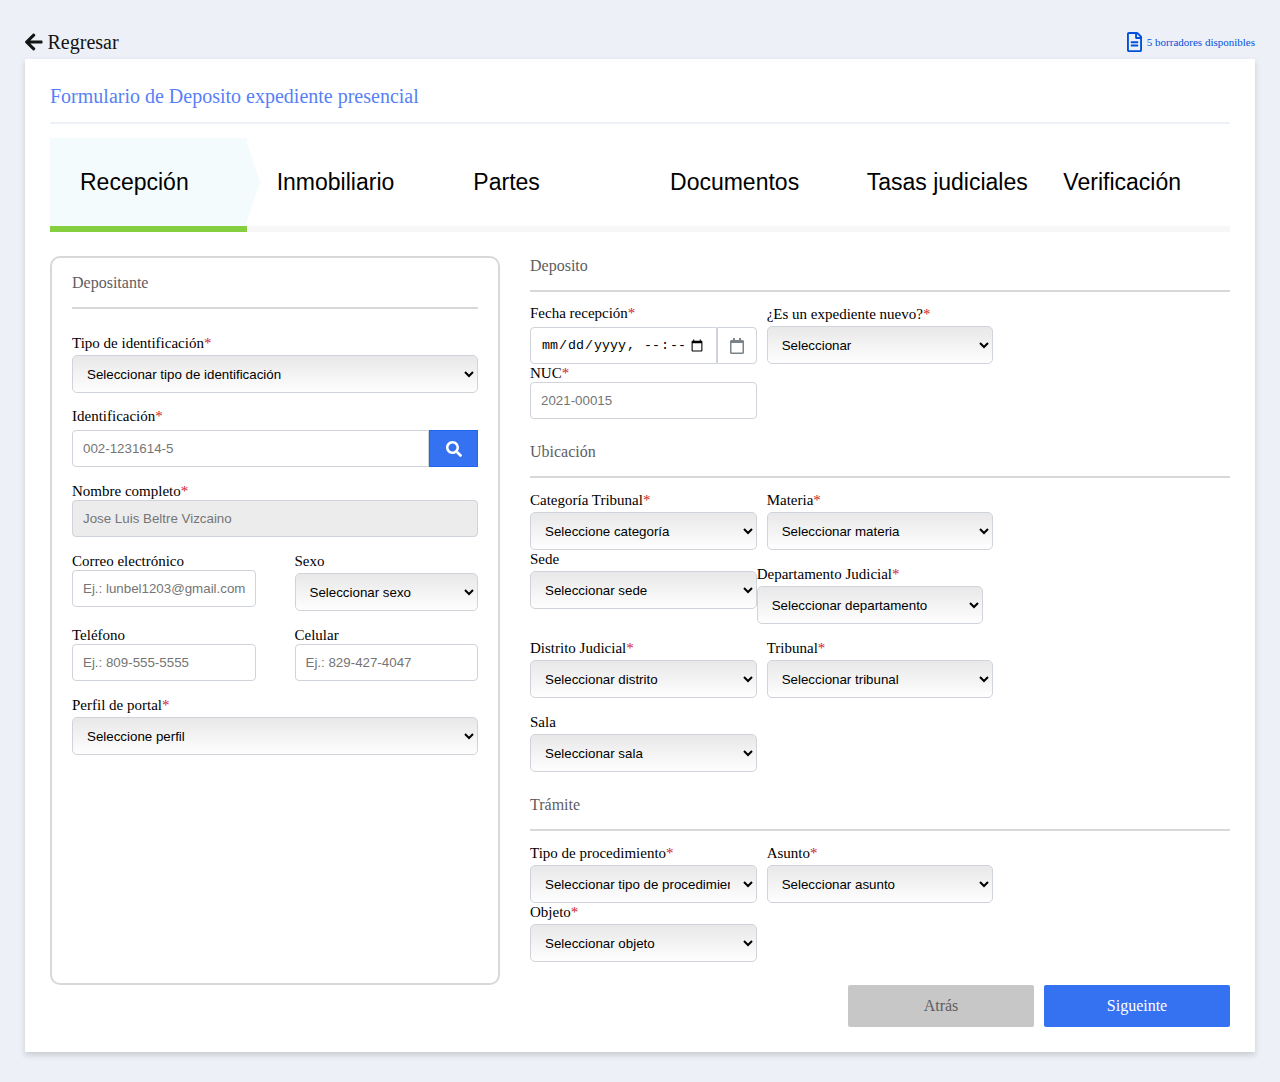
==== commit a4ba3b8c: "Correcciones en Modales" ====
--- a/expediente.html
+++ b/expediente.html
@@ -13,12 +13,12 @@
         <div class="expedientes__container">
             <div class="header__screen">
                 <div class="back__btn">
-                    <a href="/index.html">
+                    <a id="back__btn">
                         <i class="fas fa-arrow-left"></i> Regresar
                     </a>
                 </div>
-                <div class="borradores__disponibles" id="borradores__disponibles">
-                    <a href="/index.html">
+                <div class="borradores__disponibles">
+                    <a id="borradores__disponibles">
                         <i class="far fa-file-alt"></i>  5 borradores disponibles
                     </a>
                 </div>
@@ -157,13 +157,13 @@
                                             </select>
                                         </div>
                                         <div class="form__group column-3 marginR">
-                                            <label for="departamentJudicial">Departamento Judicial*<span>*</span></label>
+                                            <label for="departamentJudicial">Departamento Judicial<span>*</span></label>
                                             <select name="departamentJudicial">
                                                 <option value="selecet">Seleccionar departamento</option>
                                             </select>
                                         </div>
                                         <div class="form__group column-3 marginR">
-                                            <label for="districtJudicial">Distrito Judicial*<span>*</span></label>
+                                            <label for="districtJudicial">Distrito Judicial<span>*</span></label>
                                             <select name="districtJudicial">
                                                 <option value="selecet">Seleccionar distrito</option>
                                             </select>
@@ -222,10 +222,10 @@
                     </div>
                     <div class="step__content step-2 " id="inmobiliario">
                         <div class="actions__buttons">
-                            <a href="" class="actions__link">
+                            <a class="actions__link register__inmueble-button">
                                 <i class="fas fa-store"></i>
                             </a>
-                            <a href="" class="actions__link">
+                            <a class="actions__link register__delete">
                                 <i class="fas fa-trash"></i>
                             </a>
                         </div>
@@ -262,7 +262,7 @@
                             </div>
                             <div class="body__content-footer">
                                 <div class="body__footer-left">
-                                    <a class="saveDraft-btn">Guardar borrador</a>
+                                    <a class="saveDraft-btn savedDraft__button">Guardar borrador</a>
                                 </div>
                                 <div class="body__footer-right">
                                     <a class="block-right__button prev-btn">Atrás</a>
@@ -273,10 +273,10 @@
                     </div>
                     <div class="step__content step-3" id="partes">
                         <div class="actions__buttons">
-                            <a href="" class="actions__link">
+                            <a class="actions__link">
                                 <i class="fas fa-user-plus"></i>
                             </a>
-                            <a href="" class="actions__link">
+                            <a class="actions__link register__delete">
                                 <i class="fas fa-trash"></i>
                             </a>
                         </div>
@@ -313,7 +313,7 @@
                             </div>
                             <div class="body__content-footer">
                                 <div class="body__footer-left">
-                                    <a class="saveDraft-btn">Guardar borrador</a>
+                                    <a class="saveDraft-btn savedDraft__button">Guardar borrador</a>
                                 </div>
                                 <div class="body__footer-right">
                                     <a class="block-right__button prev-btn">Atrás</a>
@@ -324,10 +324,10 @@
                     </div>
                     <div class="step__content step-4 " id="documentos">
                         <div class="actions__buttons">
-                            <a href="" class="actions__link">
+                            <a class="actions__link">
                                 <i class="fas fa-newspaper"></i>
                             </a>
-                            <a href="" class="actions__link">
+                            <a class="actions__link register__delete">
                                 <i class="fas fa-trash"></i>
                             </a>
                         </div>
@@ -403,7 +403,7 @@
                             </div>
                             <div class="body__content-footer">
                                 <div class="body__footer-left">
-                                    <a class="saveDraft-btn">Guardar borrador</a>
+                                    <a class="saveDraft-btn savedDraft__button">Guardar borrador</a>
                                 </div>
                                 <div class="body__footer-right">
                                     <a class="block-right__button prev-btn">Atrás</a>
@@ -414,10 +414,10 @@
                     </div>
                     <div class="step__content step-5 " id="tasas">
                         <div class="actions__buttons">
-                            <a href="" class="actions__link">
+                            <a class="actions__link">
                                 <i class="far fa-newspaper"></i>
                             </a>
-                            <a href="" class="actions__link">
+                            <a class="actions__link register__delete">
                                 <i class="fas fa-trash"></i>
                             </a>
                         </div>
@@ -491,7 +491,7 @@
                             </div>
                             <div class="body__content-footer">
                                 <div class="body__footer-left">
-                                    <a class="saveDraft-btn">Guardar borrador</a>
+                                    <a class="saveDraft-btn savedDraft__button">Guardar borrador</a>
                                 </div>
                                 <div class="body__footer-right">
                                     <a class="block-right__button prev-btn">Atrás</a>
@@ -500,173 +500,267 @@
                             </div>
                         </div>
                     </div>
-                    <div class="step__content step-6" id="verificacion">
-                        <div class="verificacion__recepcion">
-                            <h1 class="verificacion__title">
-                                Recepción
-                            </h1>
-                            <div class="recepcion__content">
-                                <div class="body__content-depositante">
-                                    <h3 class="step__content-title">
-                                        Depositante
-                                    </h3>
-                                    <div class="depositante__form">
-                                        <div class="form__group">
-                                            <label for="typeId">Tipo de identificación<span>*</span></label>
-                                            <select name="typeId">
-                                                <option value="Seleccionar tipo de identificación">Seleccionar tipo de identificación</option>
-                                                <option value="pasaporte">Pasaporte</option>
-                                                <option value="cedula">Cédula</option>
-                                            </select>
-                                        </div>
-                                        <div class="form__group id">
-                                            <label for="id">Identificación<span>*</span></label>
-                                            <input type="text" name="id" placeholder="002-1231614-5">
-                                            <a href=""class="searchId"><i class="fas fa-search"></i></a>
-                                        </div>
-                                        <div class="form__group">
-                                            <label for="full-name">Nombre completo<span>*</span></label>
-                                            <input type="text" name="full-name" placeholder="Jose Luis Beltre Vizcaino" disabled="disabled">
-                                        </div>
-                                        <div class="form__group column-2 email">
-                                            <label for="full-name">Correo electrónico</label>
-                                            <input type="text" name="email" placeholder="Ej.: lunbel1203@gmail.com">
-                                        </div>
-                                        <div class="form__group column-2 sexo">
-                                            <label for="sexo">Sexo</label>
-                                            <select name="typeId">
-                                                <option value="select-default">Seleccionar sexo</option>
-                                                <option value="hombre">Hombre</option>
-                                                <option value="mujer">Mujer</option>
-                                            </select>
-                                        </div>
-                                        <div class="form__group column-2 phone">
-                                            <label for="phone">Teléfono</label>
-                                            <input type="text" name="phone" placeholder="Ej.: 809-555-5555">
-                                        </div>
-                                        <div class="form__group column-2 mobile">
-                                            <label for="mobile">Celular</label>
-                                            <input type="text" name="mobile" placeholder="Ej.: 829-427-4047">
-                                        </div>
-                                        <div class="form__group">
-                                            <label for="profile">Perfil de portal<span>*</span></label>
-                                            <select name="typeId">
-                                                <option value="profile">Seleccione perfil</option>
-                                            </select>
-                                        </div>
-                                    </div>
-                                </div>
-                                <div class="body__content-deposito">
-                                    <div class="deposito__row">
+                    <div class="step__content step-6 " id="verificacion">
+                        <div class="verificacion__content">
+                            <div class="verificacion__recepcion">
+                                <h1 class="verificacion__title">
+                                    Recepción
+                                </h1>
+                                <div class="recepcion__content">
+                                    <div class="body__content-depositante">
                                         <h3 class="step__content-title">
-                                            Deposito
+                                            Depositante
                                         </h3>
-                                        <div class="row__field">
-                                            <div class="form__group column-3 marginT marginR column-icon">
-                                                <label for="receptionDate">Fecha recepción<span>*</span></label>
-                                                <input type="datetime-local" name="receptionDate" placeholder="dd/mm/yyyy hh:mm am/pm">
-                                                <span class="icon-item"><i class="far fa-calendar"></i></span>
-                                            </div>
-                                            <div class="form__group column-3 marginT marginR">
-                                                <label for="newExpediente">¿Es un expediente nuevo?<span>*</span></label>
-                                                <select name="newExpediente">
-                                                    <option value="selecet">Seleccionar</option>
-                                                    <option value="si">Si</option>
-                                                    <option value="no">No</option>
+                                        <div class="depositante__form">
+                                            <div class="form__group">
+                                                <label for="typeId">Tipo de identificación<span>*</span></label>
+                                                <select name="typeId">
+                                                    <option value="Seleccionar tipo de identificación">Seleccionar tipo de identificación</option>
+                                                    <option value="pasaporte">Pasaporte</option>
+                                                    <option value="cedula">Cédula</option>
                                                 </select>
                                             </div>
-                                            <div class="form__group column-3 marginT">
-                                                <label for="nuc">NUC<span>*</span></label>
-                                                <input type="text" name="nuc" placeholder="2021-00015">
-                                            </div>
-                                        </div>
-                                    </div>
-                                    
-                                    <div class="deposito__row">
-                                        <h3 class="step__content-title">
-                                            Ubicación
-                                        </h3>
-                                        <div class="row__field">
-                                            <div class="form__group column-3 marginT marginR">
-                                                <label for="categoryTribunal">Categoría Tribunal<span>*</span></label>
-                                                <select name="categoryTribunal">
-                                                    <option value="selecet">Seleccione categoría</option>
+                                            <div class="form__group id">
+                                                <label for="id">Identificación<span>*</span></label>
+                                                <input type="text" name="id" placeholder="002-1231614-5">
+                                                <a href=""class="searchId"><i class="fas fa-search"></i></a>
+                                            </div>
+                                            <div class="form__group">
+                                                <label for="full-name">Nombre completo<span>*</span></label>
+                                                <input type="text" name="full-name" placeholder="Jose Luis Beltre Vizcaino" disabled="disabled">
+                                            </div>
+                                            <div class="form__group phone">
+                                                <label for="phone">Teléfono</label>
+                                                <input type="text" name="phone" placeholder="Ej.: 809-555-5555">
+                                            </div>
+                                            <div class="form__group email">
+                                                <label for="full-name">Correo electrónico</label>
+                                                <input type="text" name="email" placeholder="Ej.: lunbel1203@gmail.com">
+                                            </div>
+                                            <div class="form__group">
+                                                <label for="profile">Perfil de portal<span>*</span></label>
+                                                <select name="typeId">
+                                                    <option value="profile">Seleccione perfil</option>
                                                 </select>
                                             </div>
-                                            <div class="form__group column-3 marginT marginR">
-                                                <label for="matter">Materia<span>*</span></label>
-                                                <select name="matter">
-                                                    <option value="selecet">Seleccionar materia</option>
-                                                </select>
-                                            </div>
-                                            <div class="form__group column-3 marginT">
-                                                <label for="matter">Sede</label>
-                                                <select name="matter">
-                                                    <option value="selecet">Seleccionar sede</option>
-                                                </select>
-                                            </div>
-                                            <div class="form__group column-3 marginR">
-                                                <label for="departamentJudicial">Departamento Judicial*<span>*</span></label>
-                                                <select name="departamentJudicial">
-                                                    <option value="selecet">Seleccionar departamento</option>
-                                                </select>
-                                            </div>
-                                            <div class="form__group column-3 marginR">
-                                                <label for="districtJudicial">Distrito Judicial*<span>*</span></label>
-                                                <select name="districtJudicial">
-                                                    <option value="selecet">Seleccionar distrito</option>
-                                                </select>
-                                            </div>
-                                            <div class="form__group column-3">
-                                                <label for="tribunal">Tribunal<span>*</span></label>
-                                                <select name="tribunal">
-                                                    <option value="selecet">Seleccionar tribunal</option>
-                                                </select>
-                                            </div>
-                                            <div class="form__group column-3 marginR">
-                                                <label for="sala">Sala</label>
-                                                <select name="sala">
-                                                    <option value="selecet">Seleccionar sala</option>
-                                                </select>
-                                            </div>
-                                        </div>
-                                    </div>
-                                    
-                                    <div class="deposito__row">
-                                        <h3 class="step__content-title">
-                                            Trámite
-                                        </h3>
-                                        <div class="row__field">
-                                            <div class="form__group column-3 marginT marginR">
-                                                <label for="procedureType">Tipo de procedimiento<span>*</span></label>
-                                                <select name="procedureType">
-                                                    <option value="selecet">Seleccionar tipo de procedimiento</option>
-                                                </select>
-                                            </div>
-                                            <div class="form__group column-3 marginT marginR">
-                                                <label for="subject">Asunto<span>*</span></label>
-                                                <select name="subject">
-                                                    <option value="selecet">Seleccionar asunto</option>
-                                                </select>
-                                            </div>
-                                            <div class="form__group column-3 marginT">
-                                                <label for="object">Objeto<span>*</span></label>
-                                                <select name="object">
-                                                    <option value="selecet">Seleccionar objeto</option>
-                                                </select>
-                                            </div>
-                                        </div>
-                                    </div>
-    
-                                </div>
-                                <div class="body__content-footer">
-                                    <div class="body__footer-left">
-                                    </div>
-                                    <div class="body__footer-right">
-                                        <a class="block-right__button prev-btn">Atrás</a>
-                                        <a class="block-right__button submit-btn">Guardar</a>
-                                    </div>
-                                </div>
+                                        </div>
+                                    </div>
+                                    <div class="body__content-deposito">
+                                        <div class="deposito__row">
+                                            <h3 class="step__content-title">
+                                                Deposito
+                                            </h3>
+                                            <div class="row__field">
+                                                <div class="form__group column-3 marginT marginR column-icon">
+                                                    <label for="receptionDate">Fecha recepción<span>*</span></label>
+                                                    <input type="datetime-local" name="receptionDate" placeholder="dd/mm/yyyy hh:mm am/pm">
+                                                    <span class="icon-item"><i class="far fa-calendar"></i></span>
+                                                </div>
+                                                <div class="form__group column-3 marginT">
+                                                    <label for="nuc">NUC<span>*</span></label>
+                                                    <input type="text" name="nuc" placeholder="2021-00015">
+                                                </div>
+                                            </div>
+                                        </div>
+                                        
+                                        <div class="deposito__row">
+                                            <h3 class="step__content-title">
+                                                Ubicación
+                                            </h3>
+                                            <div class="row__field">
+                                                <div class="form__group column-3 marginT marginR">
+                                                    <label for="categoryTribunal">Categoría Tribunal<span>*</span></label>
+                                                    <select name="categoryTribunal">
+                                                        <option value="selecet">Seleccione categoría</option>
+                                                    </select>
+                                                </div>
+                                                <div class="form__group column-3 marginT marginR">
+                                                    <label for="matter">Materia<span>*</span></label>
+                                                    <select name="matter">
+                                                        <option value="selecet">Seleccionar materia</option>
+                                                    </select>
+                                                </div>
+                                                <div class="form__group column-3 marginT">
+                                                    <label for="matter">Sede</label>
+                                                    <select name="matter">
+                                                        <option value="selecet">Seleccionar sede</option>
+                                                    </select>
+                                                </div>
+                                                <div class="form__group column-3 marginR">
+                                                    <label for="departamentJudicial">Departamento Judicial<span>*</span></label>
+                                                    <select name="departamentJudicial">
+                                                        <option value="selecet">Seleccionar departamento</option>
+                                                    </select>
+                                                </div>
+                                                <div class="form__group column-3 marginR">
+                                                    <label for="districtJudicial">Distrito Judicial<span>*</span></label>
+                                                    <select name="districtJudicial">
+                                                        <option value="selecet">Seleccionar distrito</option>
+                                                    </select>
+                                                </div>
+                                                <div class="form__group column-3">
+                                                    <label for="tribunal">Tribunal<span>*</span></label>
+                                                    <select name="tribunal">
+                                                        <option value="selecet">Seleccionar tribunal</option>
+                                                    </select>
+                                                </div>
+                                                <div class="form__group column-3 marginR">
+                                                    <label for="sala">Sala</label>
+                                                    <select name="sala">
+                                                        <option value="selecet">Seleccionar sala</option>
+                                                    </select>
+                                                </div>
+                                            </div>
+                                        </div>
+                                        
+                                        <div class="deposito__row">
+                                            <h3 class="step__content-title">
+                                                Trámite
+                                            </h3>
+                                            <div class="row__field">
+                                                <div class="form__group column-3 marginT marginR">
+                                                    <label for="subject">Asunto<span>*</span></label>
+                                                    <select name="subject">
+                                                        <option value="selecet">Seleccionar asunto</option>
+                                                    </select>
+                                                </div>
+                                                <div class="form__group column-3 marginT">
+                                                    <label for="object">Objeto<span>*</span></label>
+                                                    <select name="object">
+                                                        <option value="selecet">Seleccionar objeto</option>
+                                                    </select>
+                                                </div>
+                                            </div>
+                                        </div>
+                                    </div>
+                                </div>
+                            </div>
+
+                            <div class="verificacion__sections columnas-4">
+                                <div class="verificacion__inmuebles columna-verificacion">
+                                    <h1 class="verificacion__title">
+                                        Inmuebles
+                                    </h1>
+                                    <div class="body__content-inmobiliario">
+                                        <div class="table-full table">
+                                            <div class="table__header">
+                                                <div class="header__item">Distrito Catastral</div>
+                                                <div class="header__item">Tipo de Inmueble</div>
+                                                <div class="header__item">Titulo</div>
+                                                <div class="header__item">Teléfono</div>
+                                            </div>
+                                            <div class="table__body">
+                                                <div class="table__row">
+                                                    <div class="header__item">San Juan</div>
+                                                    <div class="header__item">Condominio</div>
+                                                    <div class="header__item">Juan Maraca</div>
+                                                    <div class="header__item">809-555-5555</div>
+                                                </div>
+                                                <div class="table__row">
+                                                    <div class="header__item">Santo Domingo</div>
+                                                    <div class="header__item">Apartamento</div>
+                                                    <div class="header__item">Pepin corripio</div>
+                                                    <div class="header__item">809-555-5555</div>
+                                                </div>
+                                            </div>
+                                        </div>
+                                    </div>
+                                </div>
+
+                                <div class="verificacion__partes columna-verificacion">
+                                    <h1 class="verificacion__title">
+                                        Partes
+                                    </h1>
+                                    <div class="body__content-inmobiliario">
+                                        <div class="table-full table">
+                                            <div class="table__header">
+                                                <div class="header__item">Nombre completo</div>
+                                                <div class="header__item">Identificación</div>
+                                                <div class="header__item">Calidad</div>
+                                                <div class="header__item">Representante</div>
+                                            </div>
+                                            <div class="table__body">
+                                                <div class="table__row">
+                                                    <div class="header__item">Juan Arturo</div>
+                                                    <div class="header__item">001-0035942-1</div>
+                                                    <div class="header__item">Recurrente</div>
+                                                    <div class="header__item">Polo Contreras</div>
+                                                </div>
+                                                <div class="table__row">
+                                                    <div class="header__item">Polo Contreras</div>
+                                                    <div class="header__item">001-0035942-1</div>
+                                                    <div class="header__item">Representante</div>
+                                                    <div class="header__item">N/A</div>
+                                                </div>
+                                            </div>
+                                        </div>
+                                    </div>
+                                </div>
+                            </div>
+
+                            <div class="verificacion__sections columnas-3">
+                                <div class="verificacion__documentos columna-verificacion">
+                                    <h1 class="verificacion__title">
+                                        Documentos
+                                    </h1>
+                                    <div class="body__content-inmobiliario">
+                                        <div class="table-full table">
+                                            <div class="table__header">
+                                                <div class="header__item">Nombre del documento</div>
+                                                <div class="header__item">Tipo de documento</div>
+                                                <div class="header__item">Fecha de registro</div>
+                                            </div>
+                                            <div class="table__body">
+                                                <div class="table__row">
+                                                    <div class="header__item">Documento de prueba</div>
+                                                    <div class="header__item">Prueba</div>
+                                                    <div class="header__item">24/08/2021</div>
+                                                </div>
+                                                <div class="table__row">
+                                                    <div class="header__item">Sentencia</div>
+                                                    <div class="header__item">Sentencia</div>
+                                                    <div class="header__item">24/08/2021</div>
+                                                </div>
+                                            </div>
+                                        </div>
+                                    </div>
+                                </div>
+                                
+                                <div class="verificacion__tasa columna-verificacion">
+                                    <h1 class="verificacion__title">
+                                        Tasas Judiciales
+                                    </h1>
+                                    <div class="body__content-inmobiliario">
+                                        <div class="table-full table">
+                                            <div class="table__header">
+                                                <div class="header__item">Tipo de documento</div>
+                                                <div class="header__item">Nro. de documento</div>
+                                                <div class="header__item">Valor RD$</div>
+                                            </div>
+                                            <div class="table__body">
+                                                <div class="table__row">
+                                                    <div class="header__item">Recibo</div>
+                                                    <div class="header__item">056-562</div>
+                                                    <div class="header__item">RD$35.00</div>
+                                                </div>
+                                                <div class="table__row">
+                                                    <div class="header__item">Sello</div>
+                                                    <div class="header__item">10-695</div>
+                                                    <div class="header__item">RD$10.00</div>
+                                                </div>
+                                            </div>
+                                        </div>
+                                    </div>
+                                </div>
+                            </div>
+                        </div>
+
+                        <div class="body__content-footer">
+                            <div class="body__footer-left">
+                            </div>
+                            <div class="body__footer-right">
+                                <a class="block-right__button prev-btn">Atrás</a>
+                                <a class="block-right__button submit-btn">Guardar</a>
                             </div>
                         </div>
                     </div>
@@ -675,6 +769,297 @@
         </div>
     </main>
 
+    <div class="modals__all">
+        <div class="modal modal__case-number ">
+            <div class="modal__container">
+                <div class="modal__body">
+                    <div class="modal__icon">
+                        <i class="fas fa-exclamation"></i>
+                    </div>
+                    <div class="modal__text">
+                        <p>El número de caso consultado no fue encontrado en la base de datos del sistema, favor revisar e intentar Nuevamente.</p>
+                    </div>
+                </div>
+                <div class="modal__footer">
+                    <a class="block-right__button closeModal">Volver</a>
+                </div>
+            </div>
+        </div>
+
+        <div class="modal modal__action-delete ">
+            <div class="modal__container">
+                <div class="modal__body">
+                    <div class="modal__icon">
+                        <i class="fas fa-exclamation"></i>
+                    </div>
+                    <div class="modal__text">
+                        <p>Esta acción eliminara <span>(2)</span> registros, ¿deseas continuar?</p>
+                    </div>
+                </div>
+                <div class="modal__footer">
+                    <a class="block-right__button danger__button closeModal">Cancelar</a>
+                    <a class="block-right__button closeModal">Continuar</a>
+                </div>
+            </div>
+        </div>
+
+        <div class="modal modal__saved-draft ">
+            <div class="modal__container">
+                <div class="modal__body">
+                    <div class="modal__icon">
+                        <i class="fas fa-exclamation"></i>
+                    </div>
+                    <div class="modal__text">
+                        <p>El borrador de esta solicitud fue guardado correctamente, ¿desea imprimir una constancia para el usuario?</p>
+                    </div>
+                </div>
+                <div class="modal__footer">
+                    <a class="block-right__button border-blue__button closeModal">No, solo guardar</a>
+                    <a class="block-right__button closeModal">Si, imprimir</a>
+                </div>
+            </div>
+        </div>
+
+        <div class="modal modal__regresar ">
+            <div class="modal__container">
+                <div class="modal__body">
+                    <div class="modal__icon">
+                        <i class="fas fa-exclamation"></i>
+                    </div>
+                    <div class="modal__text">
+                        <p>Realizar esta acción podría ocasionar que no se guarde la información registrada hasta el momento, ¿deseas continuar?</p>
+                    </div>
+                </div>
+                <div class="modal__footer">
+                    <a class="block-right__button danger__button closeModal">Cancelar</a>
+                    <a href="/index.html" class="block-right__button">Continuar</a>
+                </div>
+            </div>
+        </div>
+
+        <div class="modal modal__delete-draft ">
+            <div class="modal__container">
+                <div class="modal__body">
+                    <div class="modal__icon">
+                        <i class="fas fa-exclamation"></i>
+                    </div>
+                    <div class="modal__text">
+                        <p>El borrador que desea eliminar ya tiene un <span>constancia</span> generada para el usuario que deposito, aun así <br>¿deseas continuar?</p>
+                    </div>
+                </div>
+                <div class="modal__footer">
+                    <a class="block-right__button danger__button closeModal">Cancelar</a>
+                    <a class="block-right__button closeModal">Continuar</a>
+                </div>
+            </div>
+        </div>
+        
+        <div class="modal modal__borradores ">
+            <div class="modal__container">
+                <div class="borradores">
+                    <div class="borradores__title modal__header">
+                        <h1>Borradores</h1>
+                        <a class="closeModal"><i class="fas fa-times"></i></a>
+                    </div>
+                    <div class="borradores__container">
+                        <div class="borradores__borrador">
+                            <div class="borrador__icon">
+                                <i class="far fa-eye-slash"></i>
+                            </div>
+                            <div class="borrador__details">
+                                <p><span>Depositante:</span> Martín Duquela</p>
+                                <p><span>Fecha de borrador:</span> 12/05/2015 a las 10:25 a.m.</p>
+                                <p><span>Tribunal:</span> Presidencia Camara Civil Jdo. 1ra. Inst. D.N.</p>
+                                <p><span>Asunto:</span> Desglose de expediente</p>
+                                <div class="borrador__footer">
+                                    <div class="borrador__date">
+                                        <i class="far fa-clock"></i> Vence en 8 días
+                                    </div>
+                                    <div class="borrador__button">
+                                        <a class="borrador__delete" href="#">Eliminar</a>
+                                    </div>
+                                </div>
+                            </div>
+                        </div>
+                        <div class="borradores__borrador">
+                            <div class="borrador__icon">
+                                <i class="far fa-eye-slash"></i>
+                            </div>
+                            <div class="borrador__details">
+                                <p><span>Depositante:</span> Martín Duquela</p>
+                                <p><span>Fecha de borrador:</span> 12/05/2015 a las 10:25 a.m.</p>
+                                <p><span>Tribunal:</span> Presidencia Camara Civil Jdo. 1ra. Inst. D.N.</p>
+                                <p><span>Asunto:</span> Desglose de expediente</p>
+                                <div class="borrador__footer">
+                                    <div class="borrador__date">
+                                        <i class="far fa-clock"></i> Vence en 8 días
+                                    </div>
+                                    <div class="borrador__button">
+                                        <a class="borrador__delete" href="#">Eliminar</a>
+                                    </div>
+                                </div>
+                            </div>
+                        </div>
+                        <div class="borradores__borrador">
+                            <div class="borrador__icon">
+                                <i class="far fa-eye-slash"></i>
+                            </div>
+                            <div class="borrador__details">
+                                <p><span>Depositante:</span> Martín Duquela</p>
+                                <p><span>Fecha de borrador:</span> 12/05/2015 a las 10:25 a.m.</p>
+                                <p><span>Tribunal:</span> Presidencia Camara Civil Jdo. 1ra. Inst. D.N.</p>
+                                <p><span>Asunto:</span> Desglose de expediente</p>
+                                <div class="borrador__footer">
+                                    <div class="borrador__date">
+                                        <i class="far fa-clock"></i> Vence en 8 días
+                                    </div>
+                                    <div class="borrador__button">
+                                        <a class="borrador__delete" href="#">Eliminar</a>
+                                    </div>
+                                </div>
+                            </div>
+                        </div>
+                        <div class="borradores__borrador">
+                            <div class="borrador__icon">
+                                <i class="far fa-eye-slash"></i>
+                            </div>
+                            <div class="borrador__details">
+                                <p><span>Depositante:</span> Martín Duquela</p>
+                                <p><span>Fecha de borrador:</span> 12/05/2015 a las 10:25 a.m.</p>
+                                <p><span>Tribunal:</span> Presidencia Camara Civil Jdo. 1ra. Inst. D.N.</p>
+                                <p><span>Asunto:</span> Desglose de expediente</p>
+                                <div class="borrador__footer">
+                                    <div class="borrador__date">
+                                        <i class="far fa-clock"></i> Vence en 8 días
+                                    </div>
+                                    <div class="borrador__button">
+                                        <a class="borrador__delete" href="#">Eliminar</a>
+                                    </div>
+                                </div>
+                            </div>
+                        </div>
+                            
+                    </div>
+                </div>
+            </div>
+        </div>
+        
+        <div class="modal modal__registroInmueble ">
+            <div class="modal__container">
+                <div class="registro__inmueble">
+                    <div class="modal__header">
+                        <div class="borradores__title">
+                            <h1>Registro de inmueble</h1>
+                        </div>
+                        <a class="closeModal"><i class="fas fa-times"></i></a>
+                    </div>
+                    <div class="modal__body">
+                        <div class="recepcion__content">
+                            <div class="body__content-depositante">
+                                <h3 class="step__content-title">
+                                    Titular
+                                </h3>
+                                <div class="depositante__form">
+                                    <div class="form__group">
+                                        <label for="typeId">Tipo de identificación<span>*</span></label>
+                                        <select name="typeId">
+                                            <option value="Seleccionar tipo de identificación">Seleccionar tipo de identificación</option>
+                                            <option value="pasaporte">Pasaporte</option>
+                                            <option value="cedula">Cédula</option>
+                                        </select>
+                                    </div>
+                                    <div class="form__group id">
+                                        <label for="id">Identificación<span>*</span></label>
+                                        <input type="text" name="id" placeholder="002-1231614-5">
+                                        <a href=""class="searchId"><i class="fas fa-search"></i></a>
+                                    </div>
+                                    <div class="form__group">
+                                        <label for="full-name">Nombre completo</label>
+                                        <input type="text" name="full-name" placeholder="Jose Luis Beltre Vizcaino" disabled="disabled">
+                                    </div>
+                                    <div class="form__group phone">
+                                        <label for="phone">Teléfono</label>
+                                        <input type="text" name="phone" placeholder="Ej.: 809-555-5555">
+                                    </div>
+                                </div>
+                            </div>
+                            <div class="body__content-deposito">
+                                
+                                <div class="deposito__row">
+                                    <h3 class="step__content-title">
+                                        Ubicación del inmueble
+                                    </h3>
+                                    <div class="row__field">
+                                        <div class="form__group column-3 marginT marginR">
+                                            <label for="categoryTribunal">Distrito Catastral</label>
+                                            <select name="categoryTribunal">
+                                                <option value="selecet">Seleccionar distrito catastral</option>
+                                            </select>
+                                        </div>
+                                        <div class="form__group column-3 marginT marginR">
+                                            <label for="matter">Provincia</label>
+                                            <select name="matter">
+                                                <option value="selecet">Seleccionar provincia</option>
+                                            </select>
+                                        </div>
+                                        <div class="form__group column-3 marginT">
+                                            <label for="matter">Municipio</label>
+                                            <select name="matter">
+                                                <option value="selecet">Seleccionar municipio</option>
+                                            </select>
+                                        </div>
+                                    </div>
+                                </div>
+                                
+                                <div class="deposito__row">
+                                    <h3 class="step__content-title">
+                                        Detalles del inmueble
+                                    </h3>
+                                    <div class="row__field">
+                                        <div class="form__group column-3 marginT marginR">
+                                            <label for="procedureType">Tipo Inmueble</label>
+                                            <select name="procedureType">
+                                                <option value="selecet">Seleccionar municipio</option>
+                                            </select>
+                                        </div>
+                                        <div class="form__group column-3  marginT marginR">
+                                            <label for="phone">Matrícula</label>
+                                            <input type="text" name="phone" placeholder="Ingresar matrícula">
+                                        </div>
+                                        <div class="form__group column-3 marginT">
+                                            <label for="phone">Designación posicional</label>
+                                            <input type="text" name="phone" placeholder="Ingresar designación">
+                                        </div>
+                                        <div class="form__group column-3 marginR">
+                                            <label for="phone">Parcela</label>
+                                            <input type="text" name="phone" placeholder="Ingresar parcela">
+                                        </div>
+                                        <div class="form__group column-3 marginR">
+                                            <label for="phone">Manzana</label>
+                                            <input type="text" name="phone" placeholder="Ingresar manzana">
+                                        </div>
+                                        <div class="form__group column-3">
+                                            <label for="phone">Porción</label>
+                                            <input type="text" name="phone" placeholder="Ingresar porción">
+                                        </div>
+                                        <div class="form__group column-3 marginR">
+                                            <label for="phone">Solar</label>
+                                            <input type="text" name="phone" placeholder="Ingresar solar">
+                                        </div>
+                                    </div>
+                                </div>
+
+                            </div>
+                        </div>
+                    </div>
+                    <div class="modal__footer">
+                        <a class="block-right__button closeModal">Guardar</a>
+                    </div>
+                </div>
+            </div>
+        </div>
+    </div>
+
     <script src="/assets/fontawesome/js/all.js"></script>
     <script type="text/javascript" src="/assets/js/main.js"></script>
 </body>
--- a/assets/css/styles.css
+++ b/assets/css/styles.css
@@ -37,6 +37,10 @@
     box-sizing: border-box;
 }
 
+a {
+    cursor: pointer;
+}
+
 body {
     font-family: Helvetica Neue;
     background-color: #EDF1F7;
@@ -108,7 +112,6 @@
     font-size: 10px;
     line-height: 12px;
     margin-bottom: 15px;
-    cursor: pointer;
 }
 
 .borradores__borrador:hover {
@@ -475,7 +478,6 @@
 
 .body__footer-right a {
     margin-left: 10px;
-    cursor: pointer
 }
 
 .disabled__button {
@@ -499,7 +501,7 @@
     color: var(--unnamed-color-ce2529);
 }
 
-form select {
+select {
     width: 100%;
     height: 38px;
     padding: 10px;
@@ -729,7 +731,6 @@
     color: #5E5D62;
     border: 2px solid #5E5D62;
     border-radius: 2px;
-    cursor: pointer;
 }
 
 /************************************
@@ -859,6 +860,12 @@
 /********************************
 **  PANTALLA VERIFICACION
 *********************************/
+.verificacion__content {
+    display: flex;
+    flex-wrap: wrap;
+    justify-content: space-between;
+}
+
 .verificacion__title {
     text-align: left;
     font-family: Roboto;
@@ -866,4 +873,241 @@
     color: #0097CD;
     font-size: 23px;
     line-height: 30px;
-}
+    margin-bottom: 20px;
+}
+
+.verificacion__recepcion {
+    padding-bottom: 56px;
+    border-bottom: 1px dashed #B4B4B4;
+    margin-bottom: 15px;
+}
+
+.verificacion__sections {
+    width: 100%;
+    display: flex;
+    flex-wrap: wrap;
+    justify-content: space-between;
+    border-bottom: 1px dashed #B4B4B4;
+    margin-bottom: 56px;
+}
+
+.verificacion__sections:last-child {
+    margin-bottom: 0px;
+    border: 0;
+}
+
+.columna-verificacion {
+    width: calc((100% / 2) - 35px);
+}
+
+.columnas-4 .header__item {
+    width: calc(100%);
+    justify-content: flex-start;
+}
+
+.columnas-4 .header__item:first-child {
+    padding-left: 24px;
+}
+
+.columnas-3 .header__item {
+    width: calc(100%);
+    justify-content: flex-start;
+}
+
+.columnas-3 .header__item:first-child {
+    padding-left: 24px;
+}
+
+/********************************
+**  MODALS
+*********************************/
+.modal {
+    width: 100%;
+    height: 100vh;
+    display: none;
+    justify-content: center;
+    align-items: center;
+    background-color: #5E5D62A0;
+    position: fixed;
+    top: 0;
+    right: 0;
+    bottom: 0;
+    left: 0;
+    z-index: 9;
+}
+
+.modal__container {
+    width: 772px;
+    height: 470px;
+    background-color: var(--unnamed-color-ffffff);
+    box-shadow: 0px 3px 6px #00000029;
+    border-radius: 10px;
+    display: flex;
+    flex-wrap: wrap;
+    justify-content: center;
+    align-items: center;
+}
+
+.modal__body {
+    display: flex;
+    flex-wrap: wrap;
+    justify-content: center;
+    align-items: center;
+}
+
+.modal__icon {
+    width: 123px;
+    height: 123px;
+    display: flex;
+    justify-content: center;
+    align-items: center;
+    font-size: 65px;
+    color: var(--unnamed-color-ce2529);
+    border: solid 8px var(--unnamed-color-ce2529);
+    border-radius: 100%;
+    margin-top: 23px;
+}
+
+.modal__text {
+    width: 100%;
+    text-align: center;
+    font-family: Helvetica Neue;
+    letter-spacing: 0px;
+    color: #575962;
+    font-size: 25px;
+    line-height: 30px;
+    display: flex;
+    justify-content: center;
+    margin-top: 56px;
+}
+
+.modal__text p {
+    width: 670px;
+}
+
+.modal__case-number .modal__text p {
+    width: 616px;
+}
+
+.modal span {
+    font-weight: bold;
+}
+
+.modal__action-delete .modal__icon {
+    color: var(--unnamed-color-dbd42e);
+    border-color: var(--unnamed-color-dbd42e);
+}
+
+.modal__saved-draft .modal__icon {
+    color: var(--unnamed-color-20994a);
+    border-color: var(--unnamed-color-20994a);
+}
+
+.modal__regresar .modal__icon {
+    color: var(--unnamed-color-dbd42e);
+    border-color: var(--unnamed-color-dbd42e);
+}
+
+.danger__button {
+    background-color: #fff;
+    border: solid 2px #BE3732;
+    color: #BE3732;
+}
+
+.danger__button:hover {
+    background-color: #fff;
+    border: solid 2px #BE3732;
+    color: #BE3732;
+}
+
+.border-blue__button {
+    background-color: #fff;
+    border: solid 2px #3572F2;
+    color: #3572F2;
+}
+
+.border-blue__button:hover {
+    background-color: #fff;
+    border: solid 2px #3572F2;
+    color: #3572F2;
+}
+
+.modal__footer {
+    width: 100%;
+    margin: 0px 47px;
+    display: flex;
+    justify-content: space-between;
+}
+
+.modal__case-number .modal__footer {
+    justify-content: center;
+}
+
+.modal__saved-draft .modal__footer {
+    width: calc((186px * 2) + 18px);
+}
+
+.modal__header {
+    width: 100%;
+    display: flex;
+    justify-content: space-between;
+    align-items: center;
+    padding: 0px 10px;
+    color: #575962;
+}
+
+.modal__borradores .modal__container {
+    width: 337px;
+    height: 630px;
+}
+
+.modal__borradores .borradores {
+    border: none;
+}
+
+.registro__inmueble {
+    width: 100%;
+    height: 100%;
+    display: flex;
+    flex-direction: column;
+    align-items: center;
+}
+
+.registro__inmueble .modal__header {
+    width: 100%;
+    display: flex;
+    justify-content: space-between;
+    align-items: center;
+    padding: 0px 44px 0px 22px;
+    color: #575962;
+    border-bottom: 2px solid #E9ECEF;
+}
+
+.modal__registroInmueble .modal__container {
+    width: 90%;
+    height: auto;
+}
+
+.registro__inmueble .borradores__title {
+    border: none;
+}
+
+.registro__inmueble .borradores__title h1 {
+    padding: 15px 0px;
+}
+
+.modal__registroInmueble .modal__body {
+    width: 97%;
+    display: flex;
+    justify-content: space-between;
+    margin: 23px;
+}
+
+.registro__inmueble .modal__footer {
+    justify-content: flex-end;
+    padding: 0px 25px 25px 25px;
+}
+
+.modal__active {
+    display: flex;
+}